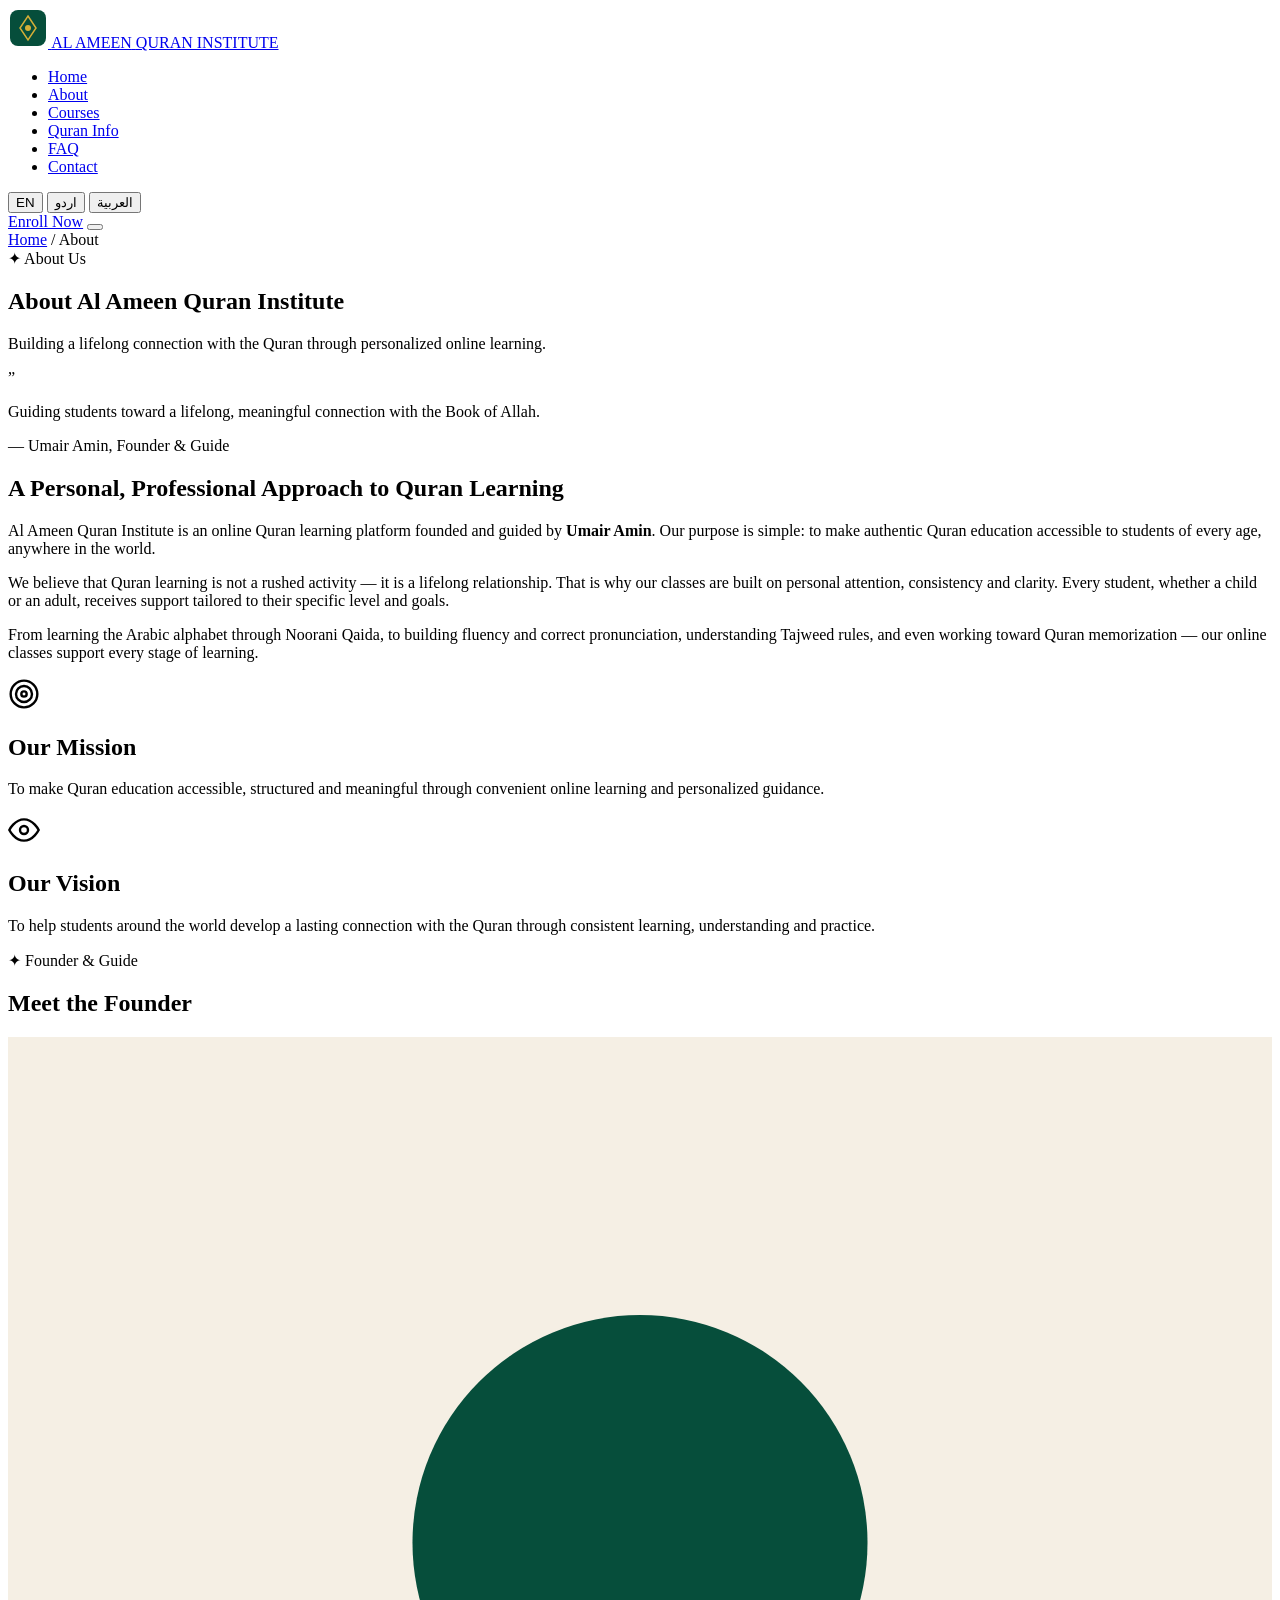
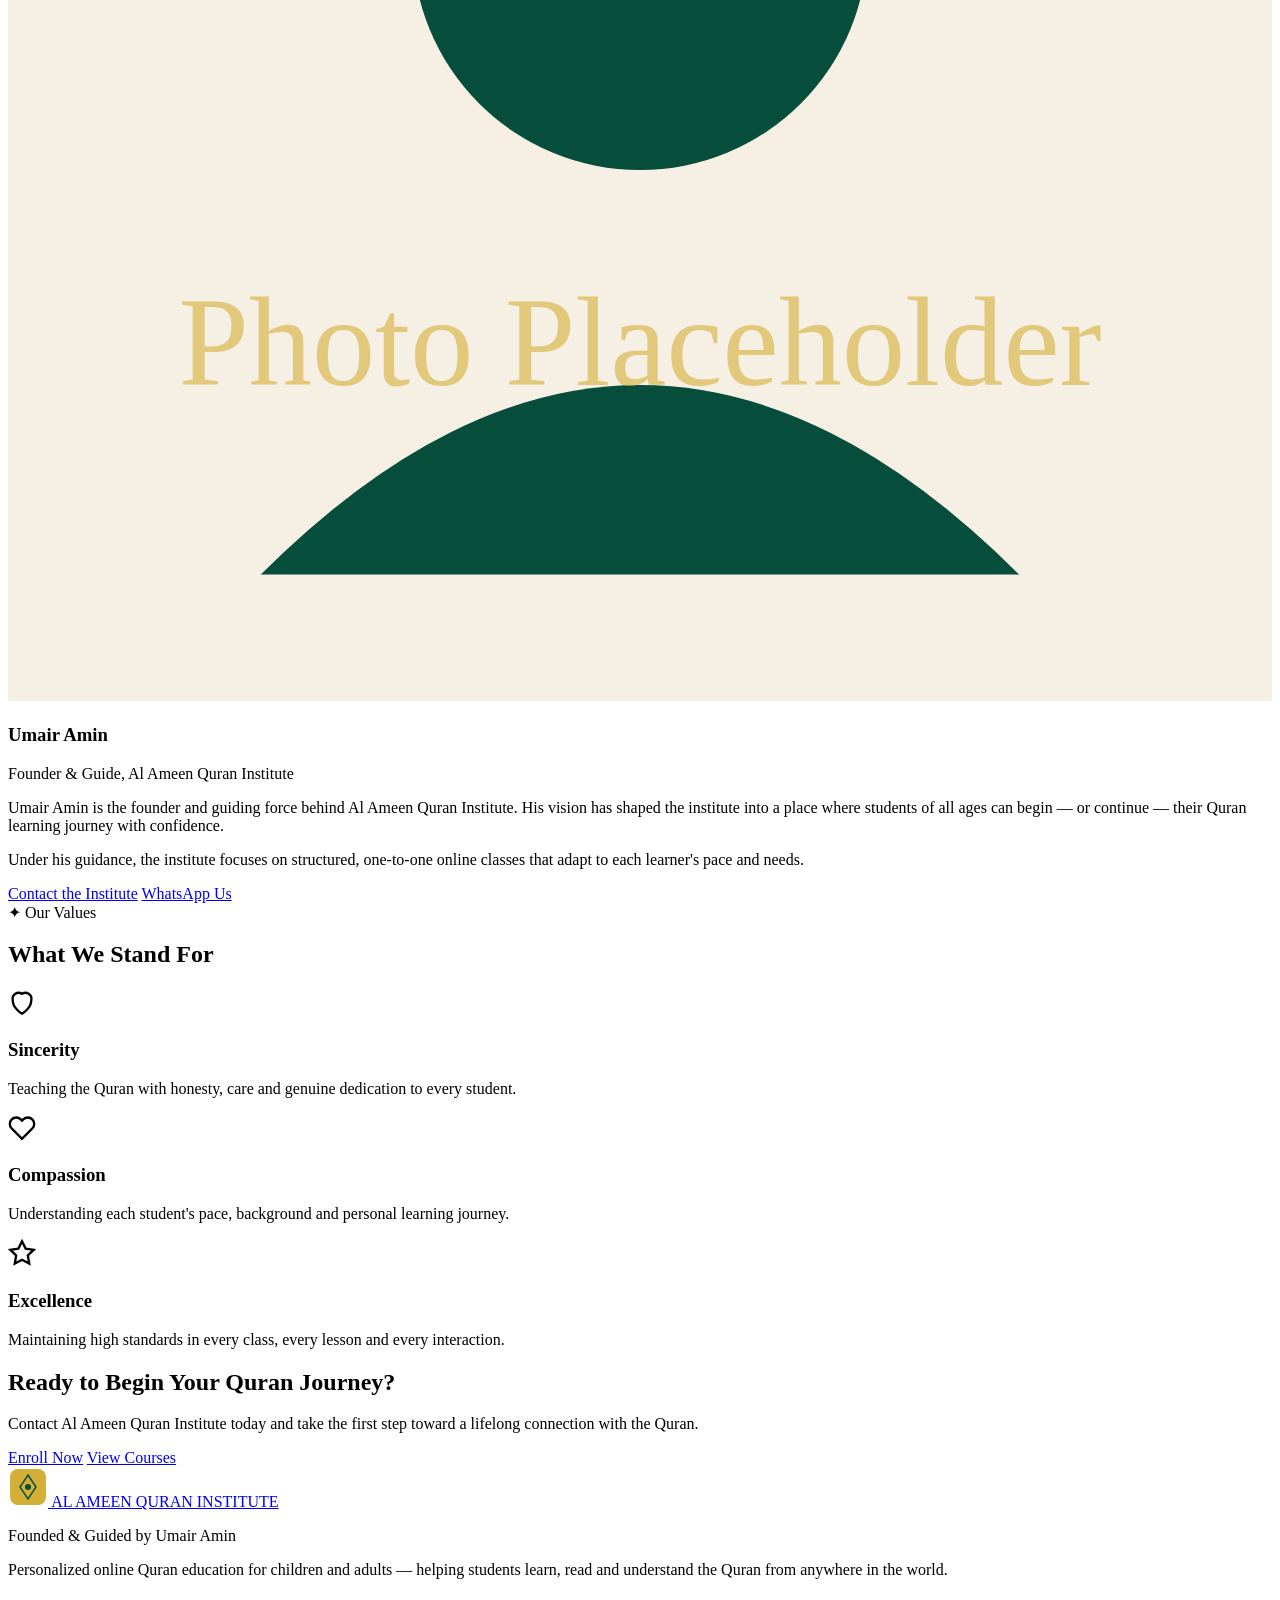
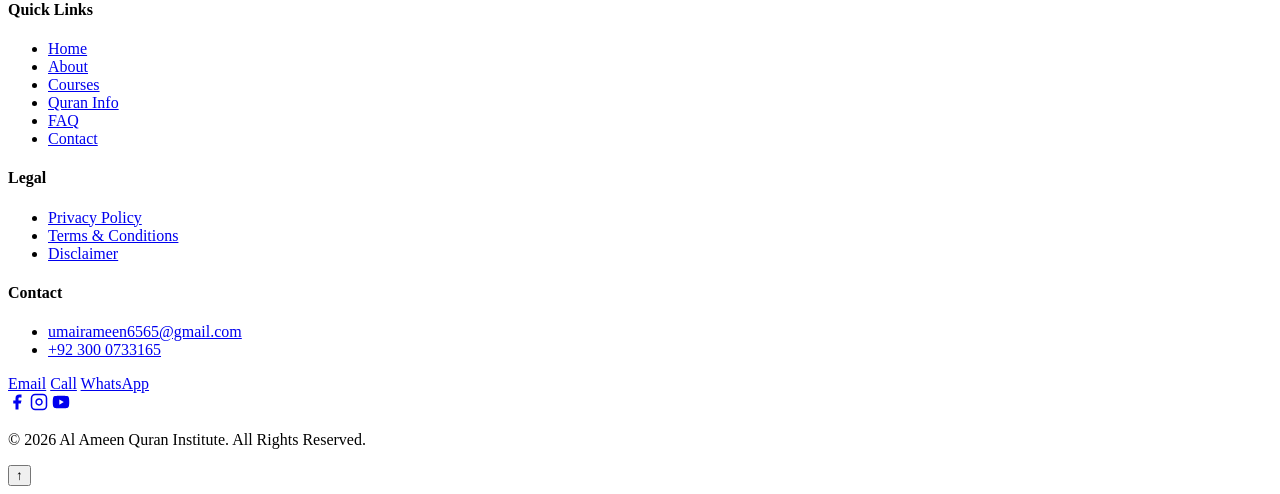
==== about.html @ 57e0a9dc "Create about.html" ====
<!DOCTYPE html>
<html lang="en" dir="ltr">
<head>
    <meta charset="UTF-8">
    <meta name="viewport" content="width=device-width, initial-scale=1.0">
    <title>About Us | Al Ameen Quran Institute — Founded by Umair Amin</title>
    <meta name="description" content="Learn about Al Ameen Quran Institute — an online Quran learning platform founded and guided by Umair Amin, dedicated to personalized Quran education worldwide.">
    <meta name="keywords" content="About Al Ameen Quran Institute, Umair Amin, Online Quran Teacher, Quran Institute">
    <link rel="canonical" href="https://YOUR-DOMAIN-HERE/about.html">

    <meta property="og:type" content="website">
    <meta property="og:title" content="About Us | Al Ameen Quran Institute">
    <meta property="og:description" content="Discover our mission, vision and the founder behind Al Ameen Quran Institute.">
    <meta property="og:url" content="https://YOUR-DOMAIN-HERE/about.html">

    <meta name="twitter:card" content="summary_large_image">
    <meta name="twitter:title" content="About Us | Al Ameen Quran Institute">
    <meta name="twitter:description" content="Discover our mission, vision and the founder behind Al Ameen Quran Institute.">

    <link rel="icon" type="image/svg+xml" href="data:image/svg+xml,%3Csvg xmlns='http://www.w3.org/2000/svg' viewBox='0 0 100 100'%3E%3Crect width='100' height='100' rx='20' fill='%23064E3B'/%3E%3Ctext x='50' y='62' font-family='Georgia,serif' font-size='42' font-weight='700' text-anchor='middle' fill='%23D4AF37'%3EA%3C/text%3E%3C/svg%3E">
    
    <link rel="preconnect" href="https://fonts.googleapis.com">
    <link rel="preconnect" href="https://fonts.gstatic.com" crossorigin>
    <link href="https://fonts.googleapis.com/css2?family=Inter:wght@300;400;500;600;700;800&family=Manrope:wght@400;500;600;700;800&family=Noto+Naskh+Arabic:wght@400;500;600;700&family=Noto+Nastaliq+Urdu:wght@400;500;600;700&display=swap" rel="stylesheet">
    <link rel="stylesheet" href="css/style.css">
</head>
<body>

<!-- ========== HEADER ========== -->
<header class="site-header" id="siteHeader">
    <div class="container header-inner">
        <a href="index.html" class="brand" aria-label="Al Ameen Quran Institute">
            <span class="brand-mark" aria-hidden="true">
                <svg viewBox="0 0 40 40" width="40" height="40">
                    <rect x="2" y="2" width="36" height="36" rx="8" fill="#064E3B"/>
                    <path d="M20 8 L28 20 L20 32 L12 20 Z" fill="none" stroke="#D4AF37" stroke-width="1.5"/>
                    <circle cx="20" cy="20" r="3" fill="#D4AF37"/>
                </svg>
            </span>
            <span class="brand-text">
                <span class="brand-line-1">AL AMEEN</span>
                <span class="brand-line-2">QURAN INSTITUTE</span>
            </span>
        </a>

        <nav class="main-nav" id="mainNav" aria-label="Main navigation">
            <ul class="nav-list">
                <li><a href="index.html" class="nav-link" data-i18n="nav.home">Home</a></li>
                <li><a href="about.html" class="nav-link active" data-i18n="nav.about">About</a></li>
                <li><a href="courses.html" class="nav-link" data-i18n="nav.courses">Courses</a></li>
                <li><a href="quran-information.html" class="nav-link" data-i18n="nav.quranInfo">Quran Info</a></li>
                <li><a href="faq.html" class="nav-link" data-i18n="nav.faq">FAQ</a></li>
                <li><a href="contact.html" class="nav-link" data-i18n="nav.contact">Contact</a></li>
            </ul>
        </nav>

        <div class="header-actions">
            <div class="lang-switcher" role="group" aria-label="Language selector">
                <button class="lang-btn active" data-lang="en">EN</button>
                <button class="lang-btn" data-lang="ur">اردو</button>
                <button class="lang-btn" data-lang="ar">العربية</button>
            </div>
            <a href="contact.html" class="btn btn-primary btn-sm cta-header" data-i18n="nav.enroll">Enroll Now</a>
            <button class="hamburger" id="hamburger" aria-label="Toggle menu" aria-expanded="false">
                <span></span><span></span><span></span>
            </button>
        </div>
    </div>
</header>

<!-- ========== PAGE HERO ========== -->
<section class="page-hero">
    <div class="container">
        <nav class="breadcrumbs" aria-label="Breadcrumb">
            <a href="index.html" data-i18n="nav.home">Home</a>
            <span>/</span>
            <span data-i18n="nav.about">About</span>
        </nav>
        <span class="eyebrow" data-i18n="aboutPage.eyebrow">✦ About Us</span>
        <h1 data-i18n="aboutPage.title">About Al Ameen Quran Institute</h1>
        <p data-i18n="aboutPage.sub">Building a lifelong connection with the Quran through personalized online learning.</p>
    </div>
</section>

<!-- ========== ABOUT MAIN ========== -->
<section class="section about-main">
    <div class="container about-grid">
        <div class="about-visual reveal">
            <div class="about-frame">
                <div class="about-arabesque"></div>
                <div class="about-quote">
                    <div class="quote-mark">”</div>
                    <p data-i18n="aboutPage.quote">Guiding students toward a lifelong, meaningful connection with the Book of Allah.</p>
                    <span data-i18n="aboutPage.author">— Umair Amin, Founder & Guide</span>
                </div>
            </div>
        </div>
        <div class="about-text reveal">
            <h2 data-i18n="aboutPage.h2">A Personal, Professional Approach to Quran Learning</h2>
            <p data-i18n="aboutPage.p1">Al Ameen Quran Institute is an online Quran learning platform founded and guided by <strong>Umair Amin</strong>. Our purpose is simple: to make authentic Quran education accessible to students of every age, anywhere in the world.</p>
            <p data-i18n="aboutPage.p2">We believe that Quran learning is not a rushed activity — it is a lifelong relationship. That is why our classes are built on personal attention, consistency and clarity. Every student, whether a child or an adult, receives support tailored to their specific level and goals.</p>
            <p data-i18n="aboutPage.p3">From learning the Arabic alphabet through Noorani Qaida, to building fluency and correct pronunciation, understanding Tajweed rules, and even working toward Quran memorization — our online classes support every stage of learning.</p>
        </div>
    </div>
</section>

<!-- ========== MISSION & VISION ========== -->
<section class="section mission-vision alt-bg">
    <div class="container">
        <div class="mv-grid">
            <article class="mv-card reveal">
                <div class="mv-icon">
                    <svg width="32" height="32" viewBox="0 0 24 24" fill="none" stroke="currentColor" stroke-width="1.8"><circle cx="12" cy="12" r="10"/><circle cx="12" cy="12" r="6"/><circle cx="12" cy="12" r="2"/></svg>
                </div>
                <h2 data-i18n="mv.missionTitle">Our Mission</h2>
                <p data-i18n="mv.missionText">To make Quran education accessible, structured and meaningful through convenient online learning and personalized guidance.</p>
            </article>

            <article class="mv-card reveal">
                <div class="mv-icon">
                    <svg width="32" height="32" viewBox="0 0 24 24" fill="none" stroke="currentColor" stroke-width="1.8"><path d="M1 12s4-8 11-8 11 8 11 8-4 8-11 8-11-8-11-8z"/><circle cx="12" cy="12" r="3"/></svg>
                </div>
                <h2 data-i18n="mv.visionTitle">Our Vision</h2>
                <p data-i18n="mv.visionText">To help students around the world develop a lasting connection with the Quran through consistent learning, understanding and practice.</p>
            </article>
        </div>
    </div>
</section>

<!-- ========== FOUNDER ========== -->
<section class="section founder-section">
    <div class="container">
        <div class="section-head reveal">
            <span class="eyebrow" data-i18n="founder.eyebrow">✦ Founder & Guide</span>
            <h2 data-i18n="founder.title">Meet the Founder</h2>
        </div>

        <div class="founder-card reveal">
            <div class="founder-image">
                <div class="founder-avatar">
                    <svg viewBox="0 0 100 100" width="100%" height="100%">
                        <rect width="100" height="100" fill="#F5EFE4"/>
                        <circle cx="50" cy="40" r="18" fill="#064E3B"/>
                        <path d="M20 90 Q50 60 80 90" fill="#064E3B"/>
                        <text x="50" y="75" font-family="Georgia,serif" font-size="10" fill="#D4AF37" text-anchor="middle" opacity="0.6">Photo Placeholder</text>
                    </svg>
                </div>
            </div>
            <div class="founder-content">
                <h3>Umair Amin</h3>
                <span class="founder-role" data-i18n="founder.role">Founder & Guide, Al Ameen Quran Institute</span>
                <p data-i18n="founder.bio1">Umair Amin is the founder and guiding force behind Al Ameen Quran Institute. His vision has shaped the institute into a place where students of all ages can begin — or continue — their Quran learning journey with confidence.</p>
                <p data-i18n="founder.bio2">Under his guidance, the institute focuses on structured, one-to-one online classes that adapt to each learner's pace and needs.</p>
                <div class="founder-ctas">
                    <a href="contact.html" class="btn btn-primary" data-i18n="founder.contact">Contact the Institute</a>
                    <a href="https://wa.me/923000733165" target="_blank" rel="noopener" class="btn btn-outline" data-i18n="btn.whatsapp">WhatsApp Us</a>
                </div>
            </div>
        </div>
    </div>
</section>

<!-- ========== VALUES ========== -->
<section class="section values-section alt-bg">
    <div class="container">
        <div class="section-head reveal">
            <span class="eyebrow" data-i18n="values.eyebrow">✦ Our Values</span>
            <h2 data-i18n="values.title">What We Stand For</h2>
        </div>
        <div class="grid grid-3">
            <article class="feature-card reveal">
                <div class="feature-icon"><svg width="28" height="28" viewBox="0 0 24 24" fill="none" stroke="currentColor" stroke-width="2"><path d="M12 22s-8-4.5-8-11.8A5.2 5.2 0 0 1 12 5a5.2 5.2 0 0 1 8 5.2C20 17.5 12 22 12 22z"/></svg></div>
                <h3 data-i18n="values.v1Title">Sincerity</h3>
                <p data-i18n="values.v1Text">Teaching the Quran with honesty, care and genuine dedication to every student.</p>
            </article>
            <article class="feature-card reveal">
                <div class="feature-icon"><svg width="28" height="28" viewBox="0 0 24 24" fill="none" stroke="currentColor" stroke-width="2"><path d="M20.84 4.61a5.5 5.5 0 0 0-7.78 0L12 5.67l-1.06-1.06a5.5 5.5 0 0 0-7.78 7.78l1.06 1.06L12 21.23l7.78-7.78 1.06-1.06a5.5 5.5 0 0 0 0-7.78z"/></svg></div>
                <h3 data-i18n="values.v2Title">Compassion</h3>
                <p data-i18n="values.v2Text">Understanding each student's pace, background and personal learning journey.</p>
            </article>
            <article class="feature-card reveal">
                <div class="feature-icon"><svg width="28" height="28" viewBox="0 0 24 24" fill="none" stroke="currentColor" stroke-width="2"><polygon points="12 2 15.09 8.26 22 9.27 17 14.14 18.18 21.02 12 17.77 5.82 21.02 7 14.14 2 9.27 8.91 8.26 12 2"/></svg></div>
                <h3 data-i18n="values.v3Title">Excellence</h3>
                <p data-i18n="values.v3Text">Maintaining high standards in every class, every lesson and every interaction.</p>
            </article>
        </div>
    </div>
</section>

<!-- ========== FINAL CTA ========== -->
<section class="section final-cta">
    <div class="container">
        <div class="cta-panel reveal">
            <h2 data-i18n="finalCta.title">Ready to Begin Your Quran Journey?</h2>
            <p data-i18n="finalCta.sub">Contact Al Ameen Quran Institute today and take the first step toward a lifelong connection with the Quran.</p>
            <div class="cta-buttons">
                <a href="contact.html" class="btn btn-primary btn-lg" data-i18n="finalCta.enroll">Enroll Now</a>
                <a href="courses.html" class="btn btn-outline btn-lg" data-i18n="btn.viewCourses">View Courses</a>
            </div>
        </div>
    </div>
</section>

<!-- ========== FOOTER ========== -->
<footer class="site-footer">
    <div class="container footer-grid">
        <div class="footer-col footer-brand">
            <a href="index.html" class="brand">
                <span class="brand-mark" aria-hidden="true">
                    <svg viewBox="0 0 40 40" width="40" height="40">
                        <rect x="2" y="2" width="36" height="36" rx="8" fill="#D4AF37"/>
                        <path d="M20 8 L28 20 L20 32 L12 20 Z" fill="none" stroke="#064E3B" stroke-width="1.5"/>
                        <circle cx="20" cy="20" r="3" fill="#064E3B"/>
                    </svg>
                </span>
                <span class="brand-text">
                    <span class="brand-line-1">AL AMEEN</span>
                    <span class="brand-line-2">QURAN INSTITUTE</span>
                </span>
            </a>
            <p class="footer-tag" data-i18n="footer.founded">Founded & Guided by Umair Amin</p>
            <p class="footer-desc" data-i18n="footer.desc">Personalized online Quran education for children and adults — helping students learn, read and understand the Quran from anywhere in the world.</p>
        </div>

        <div class="footer-col">
            <h4 data-i18n="footer.quickLinks">Quick Links</h4>
            <ul>
                <li><a href="index.html" data-i18n="nav.home">Home</a></li>
                <li><a href="about.html" data-i18n="nav.about">About</a></li>
                <li><a href="courses.html" data-i18n="nav.courses">Courses</a></li>
                <li><a href="quran-information.html" data-i18n="nav.quranInfo">Quran Info</a></li>
                <li><a href="faq.html" data-i18n="nav.faq">FAQ</a></li>
                <li><a href="contact.html" data-i18n="nav.contact">Contact</a></li>
            </ul>
        </div>

        <div class="footer-col">
            <h4 data-i18n="footer.legal">Legal</h4>
            <ul>
                <li><a href="privacy-policy.html" data-i18n="footer.privacy">Privacy Policy</a></li>
                <li><a href="terms.html" data-i18n="footer.terms">Terms & Conditions</a></li>
                <li><a href="disclaimer.html" data-i18n="footer.disclaimer">Disclaimer</a></li>
            </ul>
        </div>

        <div class="footer-col">
            <h4 data-i18n="footer.contact">Contact</h4>
            <ul class="footer-contact">
                <li><a href="mailto:umairameen6565@gmail.com">umairameen6565@gmail.com</a></li>
                <li><a href="tel:+923000733165">+92 300 0733165</a></li>
            </ul>
            <div class="footer-btns">
                <a href="mailto:umairameen6565@gmail.com" class="btn btn-mini-footer" data-i18n="btn.email">Email</a>
                <a href="tel:+923000733165" class="btn btn-mini-footer" data-i18n="btn.call">Call</a>
                <a href="https://wa.me/923000733165" target="_blank" rel="noopener" class="btn btn-mini-footer" data-i18n="btn.whatsapp">WhatsApp</a>
            </div>
            <div class="social-icons">
                <a href="#" aria-label="Facebook" class="social-icon"><svg width="18" height="18" viewBox="0 0 24 24" fill="currentColor"><path d="M18 2h-3a5 5 0 0 0-5 5v3H7v4h3v8h4v-8h3l1-4h-4V7a1 1 0 0 1 1-1h3z"/></svg></a>
                <a href="#" aria-label="Instagram" class="social-icon"><svg width="18" height="18" viewBox="0 0 24 24" fill="none" stroke="currentColor" stroke-width="2"><rect x="2" y="2" width="20" height="20" rx="5"/><path d="M16 11.37A4 4 0 1 1 12.63 8 4 4 0 0 1 16 11.37z"/><line x1="17.5" y1="6.5" x2="17.51" y2="6.5"/></svg></a>
                <a href="#" aria-label="YouTube" class="social-icon"><svg width="18" height="18" viewBox="0 0 24 24" fill="currentColor"><path d="M23 12s0-3.9-.5-5.8c-.3-1-1.1-1.8-2.1-2.1C18.5 3.6 12 3.6 12 3.6s-6.5 0-8.4.5c-1 .3-1.8 1.1-2.1 2.1C1 8.1 1 12 1 12s0 3.9.5 5.8c.3 1 1.1 1.8 2.1 2.1 1.9.5 8.4.5 8.4.5s6.5 0 8.4-.5c1-.3 1.8-1.1 2.1-2.1.5-1.9.5-5.8.5-5.8zM9.75 15.5v-7l6 3.5-6 3.5z"/></svg></a>
            </div>
        </div>
    </div>

    <div class="footer-bottom">
        <div class="container">
            <p>© 2026 Al Ameen Quran Institute. <span data-i18n="footer.rights">All Rights Reserved.</span></p>
        </div>
    </div>
</footer>

<button class="back-to-top" id="backToTop" aria-label="Back to top">↑</button>

<script src="js/main.js"></script>
</body>
</html>
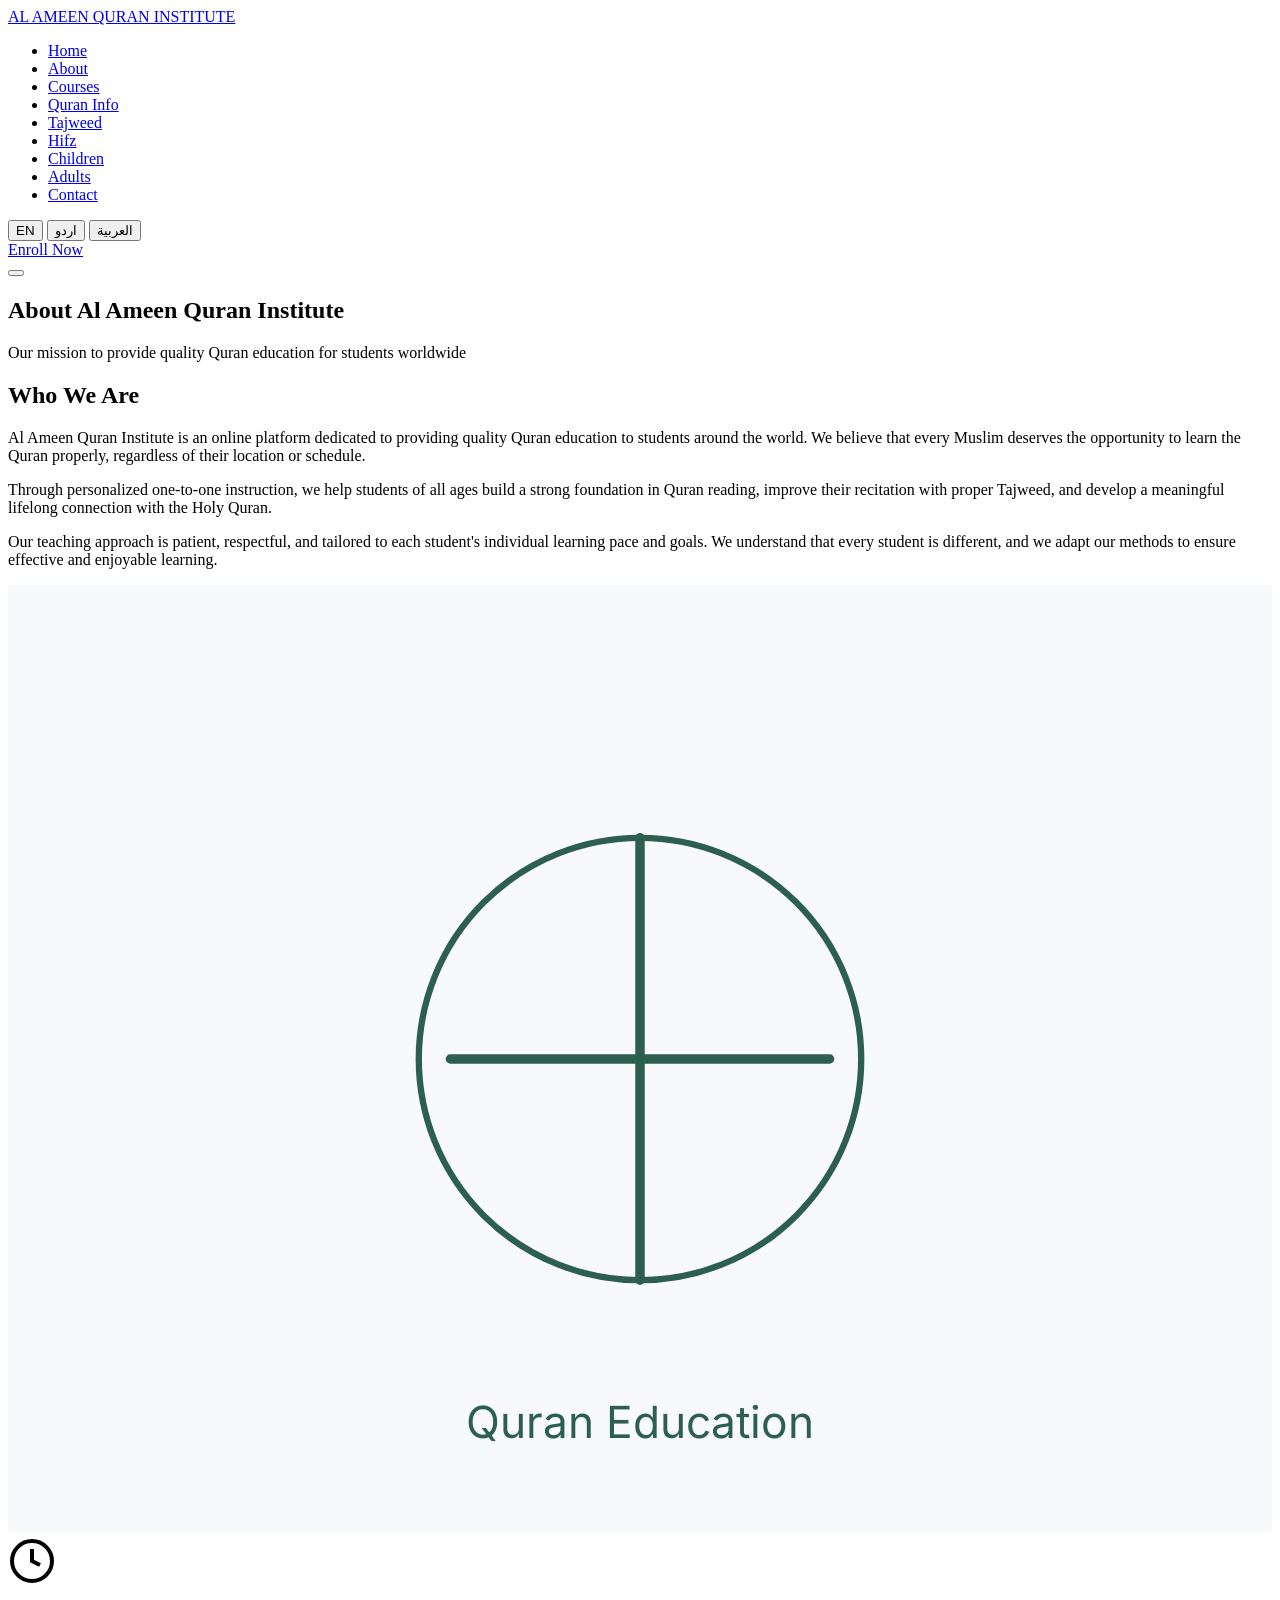
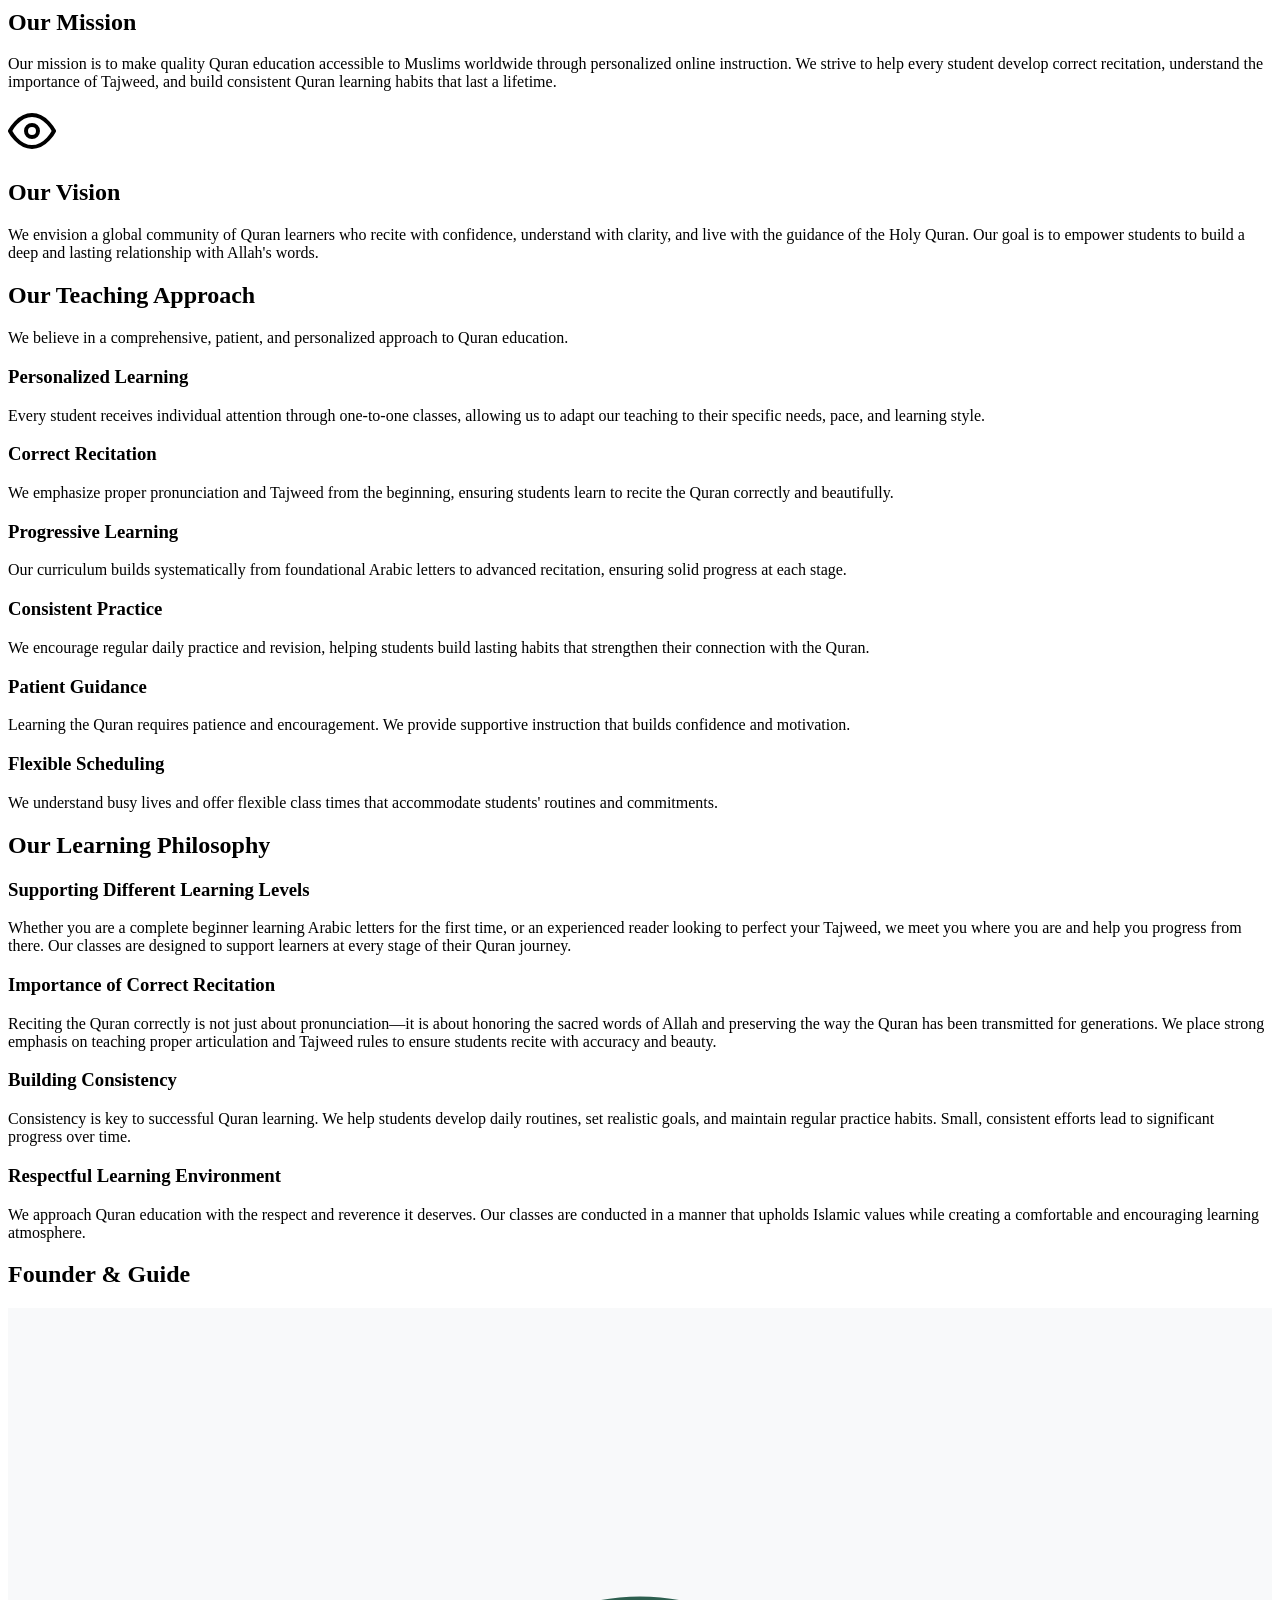
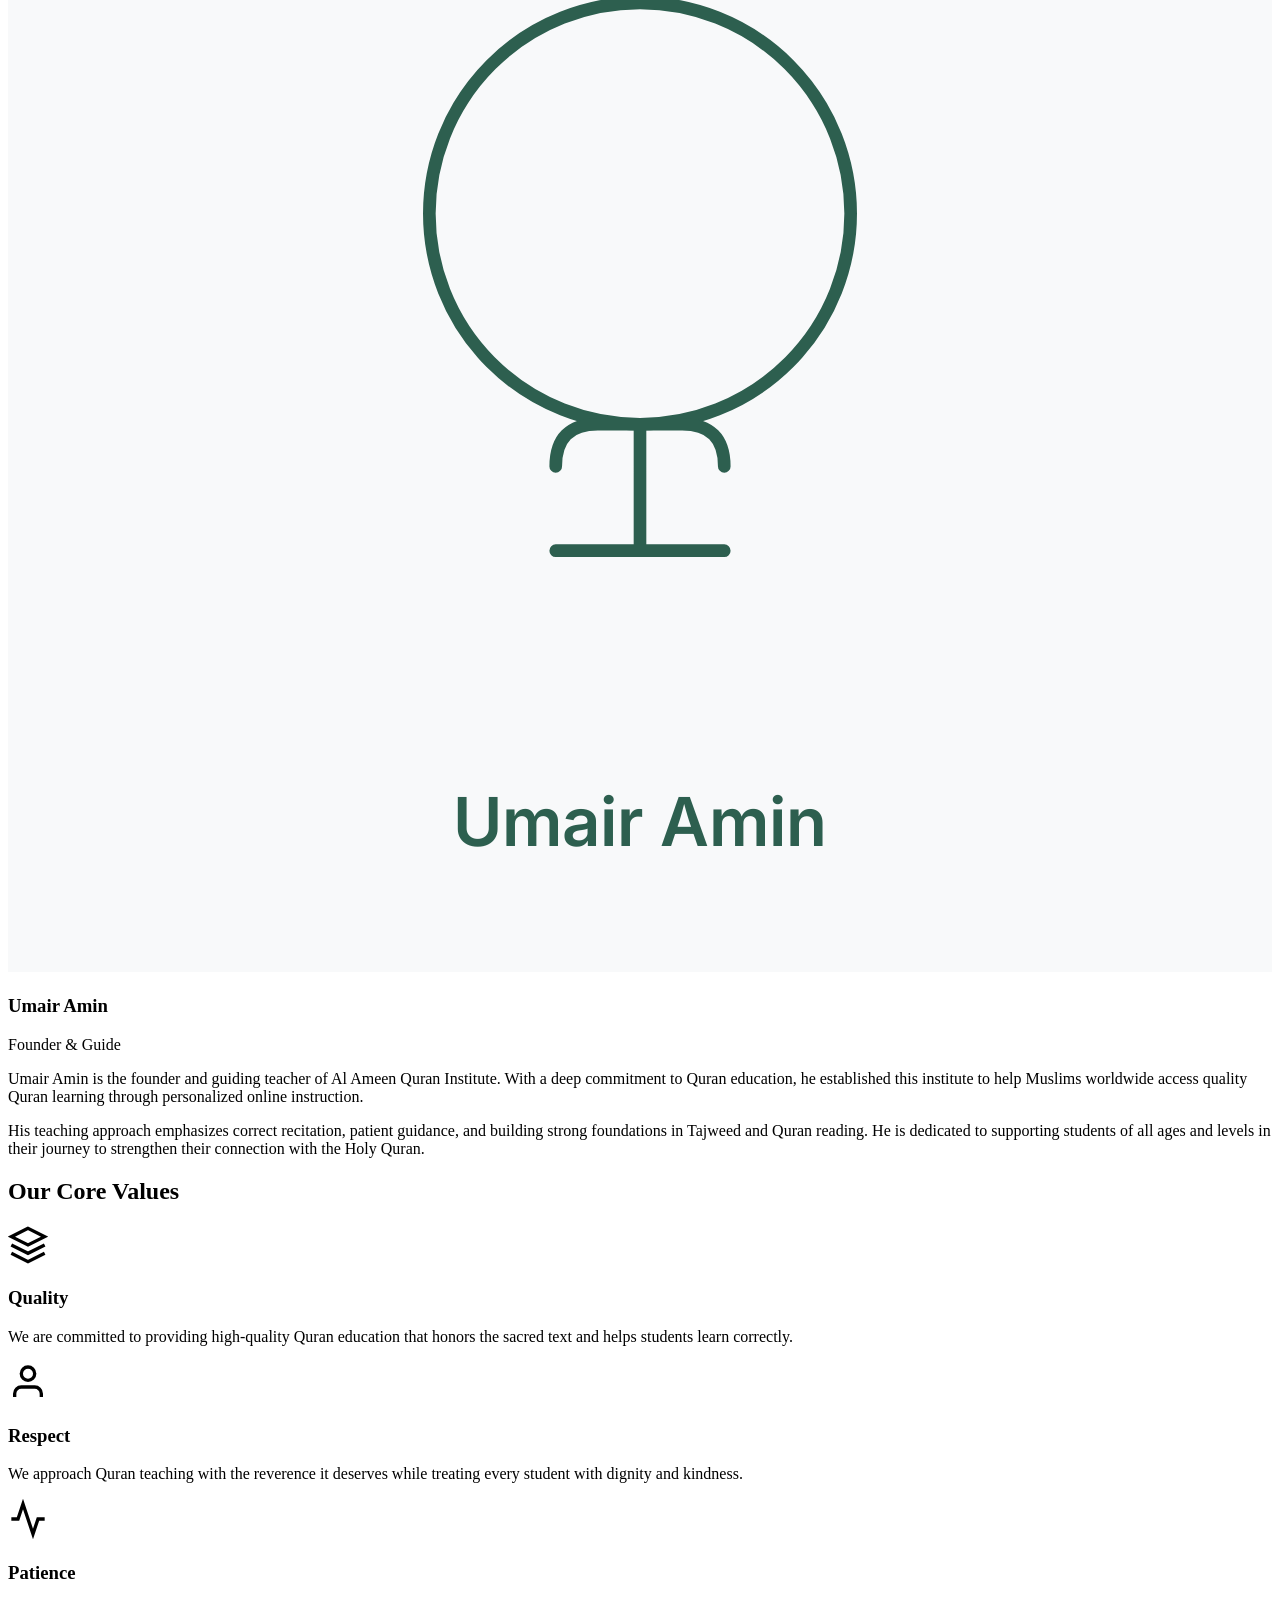
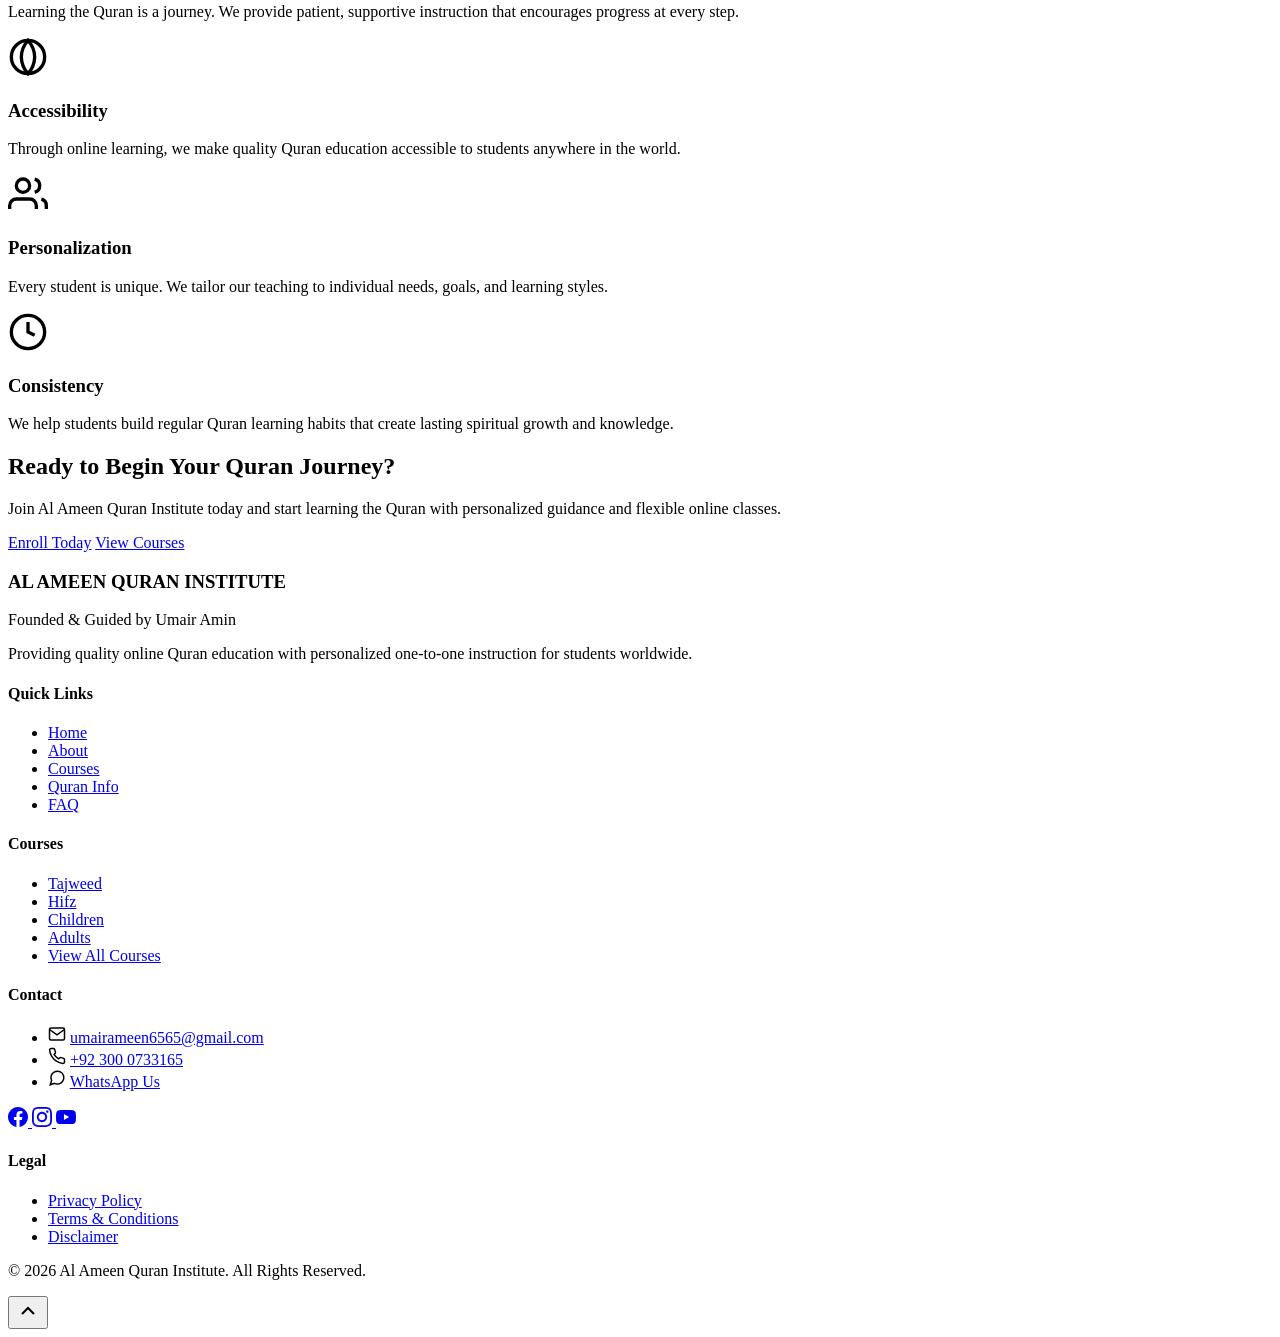
==== commit 3c79f70c: "Create about.html" ====
--- a/about.html
+++ b/about.html
@@ -3,274 +3,490 @@
 <head>
     <meta charset="UTF-8">
     <meta name="viewport" content="width=device-width, initial-scale=1.0">
-    <title>About Us | Al Ameen Quran Institute — Founded by Umair Amin</title>
-    <meta name="description" content="Learn about Al Ameen Quran Institute — an online Quran learning platform founded and guided by Umair Amin, dedicated to personalized Quran education worldwide.">
-    <meta name="keywords" content="About Al Ameen Quran Institute, Umair Amin, Online Quran Teacher, Quran Institute">
+    <meta name="description" content="Learn about Al Ameen Quran Institute - our mission, vision, teaching approach, and commitment to quality online Quran education for students worldwide.">
+    <meta name="keywords" content="about al ameen quran institute, quran education, online quran learning, umair amin, quran teaching philosophy">
+    <meta name="author" content="Al Ameen Quran Institute">
+    
+    <!-- Open Graph Meta Tags -->
+    <meta property="og:title" content="About Al Ameen Quran Institute - Our Mission & Vision">
+    <meta property="og:description" content="Discover our commitment to providing quality online Quran education with personalized guidance for students of all ages and levels.">
+    <meta property="og:type" content="website">
+    <meta property="og:url" content="https://YOUR-DOMAIN-HERE/about.html">
+    <meta property="og:image" content="https://YOUR-DOMAIN-HERE/assets/images/og-image.jpg">
+    
+    <!-- Twitter Card Meta Tags -->
+    <meta name="twitter:card" content="summary_large_image">
+    <meta name="twitter:title" content="About Al Ameen Quran Institute - Our Mission & Vision">
+    <meta name="twitter:description" content="Discover our commitment to providing quality online Quran education with personalized guidance for students of all ages and levels.">
+    <meta name="twitter:image" content="https://YOUR-DOMAIN-HERE/assets/images/og-image.jpg">
+    
+    <!-- Canonical URL -->
     <link rel="canonical" href="https://YOUR-DOMAIN-HERE/about.html">
-
-    <meta property="og:type" content="website">
-    <meta property="og:title" content="About Us | Al Ameen Quran Institute">
-    <meta property="og:description" content="Discover our mission, vision and the founder behind Al Ameen Quran Institute.">
-    <meta property="og:url" content="https://YOUR-DOMAIN-HERE/about.html">
-
-    <meta name="twitter:card" content="summary_large_image">
-    <meta name="twitter:title" content="About Us | Al Ameen Quran Institute">
-    <meta name="twitter:description" content="Discover our mission, vision and the founder behind Al Ameen Quran Institute.">
-
-    <link rel="icon" type="image/svg+xml" href="data:image/svg+xml,%3Csvg xmlns='http://www.w3.org/2000/svg' viewBox='0 0 100 100'%3E%3Crect width='100' height='100' rx='20' fill='%23064E3B'/%3E%3Ctext x='50' y='62' font-family='Georgia,serif' font-size='42' font-weight='700' text-anchor='middle' fill='%23D4AF37'%3EA%3C/text%3E%3C/svg%3E">
-    
+    
+    <!-- Favicon -->
+    <link rel="icon" type="image/png" href="assets/icons/favicon.png">
+    
+    <!-- Fonts -->
     <link rel="preconnect" href="https://fonts.googleapis.com">
     <link rel="preconnect" href="https://fonts.gstatic.com" crossorigin>
-    <link href="https://fonts.googleapis.com/css2?family=Inter:wght@300;400;500;600;700;800&family=Manrope:wght@400;500;600;700;800&family=Noto+Naskh+Arabic:wght@400;500;600;700&family=Noto+Nastaliq+Urdu:wght@400;500;600;700&display=swap" rel="stylesheet">
+    <link href="https://fonts.googleapis.com/css2?family=Inter:wght@300;400;500;600;700&family=Noto+Naskh+Arabic:wght@400;500;600;700&family=Noto+Sans+Arabic:wght@300;400;500;600;700&display=swap" rel="stylesheet">
+    
+    <!-- Stylesheet -->
     <link rel="stylesheet" href="css/style.css">
+    
+    <title>About Us - Al Ameen Quran Institute | Our Mission & Teaching Approach</title>
 </head>
 <body>
 
-<!-- ========== HEADER ========== -->
-<header class="site-header" id="siteHeader">
-    <div class="container header-inner">
-        <a href="index.html" class="brand" aria-label="Al Ameen Quran Institute">
-            <span class="brand-mark" aria-hidden="true">
-                <svg viewBox="0 0 40 40" width="40" height="40">
-                    <rect x="2" y="2" width="36" height="36" rx="8" fill="#064E3B"/>
-                    <path d="M20 8 L28 20 L20 32 L12 20 Z" fill="none" stroke="#D4AF37" stroke-width="1.5"/>
-                    <circle cx="20" cy="20" r="3" fill="#D4AF37"/>
-                </svg>
-            </span>
-            <span class="brand-text">
-                <span class="brand-line-1">AL AMEEN</span>
-                <span class="brand-line-2">QURAN INSTITUTE</span>
-            </span>
-        </a>
-
-        <nav class="main-nav" id="mainNav" aria-label="Main navigation">
-            <ul class="nav-list">
-                <li><a href="index.html" class="nav-link" data-i18n="nav.home">Home</a></li>
-                <li><a href="about.html" class="nav-link active" data-i18n="nav.about">About</a></li>
-                <li><a href="courses.html" class="nav-link" data-i18n="nav.courses">Courses</a></li>
-                <li><a href="quran-information.html" class="nav-link" data-i18n="nav.quranInfo">Quran Info</a></li>
-                <li><a href="faq.html" class="nav-link" data-i18n="nav.faq">FAQ</a></li>
-                <li><a href="contact.html" class="nav-link" data-i18n="nav.contact">Contact</a></li>
-            </ul>
-        </nav>
-
-        <div class="header-actions">
-            <div class="lang-switcher" role="group" aria-label="Language selector">
-                <button class="lang-btn active" data-lang="en">EN</button>
-                <button class="lang-btn" data-lang="ur">اردو</button>
-                <button class="lang-btn" data-lang="ar">العربية</button>
-            </div>
-            <a href="contact.html" class="btn btn-primary btn-sm cta-header" data-i18n="nav.enroll">Enroll Now</a>
-            <button class="hamburger" id="hamburger" aria-label="Toggle menu" aria-expanded="false">
-                <span></span><span></span><span></span>
+    <!-- Navigation -->
+    <nav class="navbar" id="navbar">
+        <div class="container nav-container">
+            <div class="nav-brand">
+                <a href="index.html" class="logo">
+                    <span class="logo-text" data-translate="brandName">AL AMEEN QURAN INSTITUTE</span>
+                </a>
+            </div>
+            
+            <div class="nav-menu" id="navMenu">
+                <ul class="nav-list">
+                    <li class="nav-item"><a href="index.html" class="nav-link" data-translate="navHome">Home</a></li>
+                    <li class="nav-item"><a href="about.html" class="nav-link active" data-translate="navAbout">About</a></li>
+                    <li class="nav-item"><a href="courses.html" class="nav-link" data-translate="navCourses">Courses</a></li>
+                    <li class="nav-item"><a href="quran-information.html" class="nav-link" data-translate="navQuranInfo">Quran Info</a></li>
+                    <li class="nav-item"><a href="tajweed.html" class="nav-link" data-translate="navTajweed">Tajweed</a></li>
+                    <li class="nav-item"><a href="hifz.html" class="nav-link" data-translate="navHifz">Hifz</a></li>
+                    <li class="nav-item"><a href="children-quran.html" class="nav-link" data-translate="navChildren">Children</a></li>
+                    <li class="nav-item"><a href="adults-quran.html" class="nav-link" data-translate="navAdults">Adults</a></li>
+                    <li class="nav-item"><a href="contact.html" class="nav-link" data-translate="navContact">Contact</a></li>
+                </ul>
+                
+                <div class="nav-actions">
+                    <div class="language-switcher">
+                        <button class="lang-btn active" data-lang="en">EN</button>
+                        <button class="lang-btn" data-lang="ur">اردو</button>
+                        <button class="lang-btn" data-lang="ar">العربية</button>
+                    </div>
+                    <a href="contact.html" class="btn btn-primary" data-translate="enrollNow">Enroll Now</a>
+                </div>
+            </div>
+            
+            <button class="nav-toggle" id="navToggle" aria-label="Toggle navigation">
+                <span class="hamburger"></span>
             </button>
         </div>
-    </div>
-</header>
-
-<!-- ========== PAGE HERO ========== -->
-<section class="page-hero">
-    <div class="container">
-        <nav class="breadcrumbs" aria-label="Breadcrumb">
-            <a href="index.html" data-i18n="nav.home">Home</a>
-            <span>/</span>
-            <span data-i18n="nav.about">About</span>
-        </nav>
-        <span class="eyebrow" data-i18n="aboutPage.eyebrow">✦ About Us</span>
-        <h1 data-i18n="aboutPage.title">About Al Ameen Quran Institute</h1>
-        <p data-i18n="aboutPage.sub">Building a lifelong connection with the Quran through personalized online learning.</p>
-    </div>
-</section>
-
-<!-- ========== ABOUT MAIN ========== -->
-<section class="section about-main">
-    <div class="container about-grid">
-        <div class="about-visual reveal">
-            <div class="about-frame">
-                <div class="about-arabesque"></div>
-                <div class="about-quote">
-                    <div class="quote-mark">”</div>
-                    <p data-i18n="aboutPage.quote">Guiding students toward a lifelong, meaningful connection with the Book of Allah.</p>
-                    <span data-i18n="aboutPage.author">— Umair Amin, Founder & Guide</span>
-                </div>
-            </div>
-        </div>
-        <div class="about-text reveal">
-            <h2 data-i18n="aboutPage.h2">A Personal, Professional Approach to Quran Learning</h2>
-            <p data-i18n="aboutPage.p1">Al Ameen Quran Institute is an online Quran learning platform founded and guided by <strong>Umair Amin</strong>. Our purpose is simple: to make authentic Quran education accessible to students of every age, anywhere in the world.</p>
-            <p data-i18n="aboutPage.p2">We believe that Quran learning is not a rushed activity — it is a lifelong relationship. That is why our classes are built on personal attention, consistency and clarity. Every student, whether a child or an adult, receives support tailored to their specific level and goals.</p>
-            <p data-i18n="aboutPage.p3">From learning the Arabic alphabet through Noorani Qaida, to building fluency and correct pronunciation, understanding Tajweed rules, and even working toward Quran memorization — our online classes support every stage of learning.</p>
-        </div>
-    </div>
-</section>
-
-<!-- ========== MISSION & VISION ========== -->
-<section class="section mission-vision alt-bg">
-    <div class="container">
-        <div class="mv-grid">
-            <article class="mv-card reveal">
-                <div class="mv-icon">
-                    <svg width="32" height="32" viewBox="0 0 24 24" fill="none" stroke="currentColor" stroke-width="1.8"><circle cx="12" cy="12" r="10"/><circle cx="12" cy="12" r="6"/><circle cx="12" cy="12" r="2"/></svg>
-                </div>
-                <h2 data-i18n="mv.missionTitle">Our Mission</h2>
-                <p data-i18n="mv.missionText">To make Quran education accessible, structured and meaningful through convenient online learning and personalized guidance.</p>
-            </article>
-
-            <article class="mv-card reveal">
-                <div class="mv-icon">
-                    <svg width="32" height="32" viewBox="0 0 24 24" fill="none" stroke="currentColor" stroke-width="1.8"><path d="M1 12s4-8 11-8 11 8 11 8-4 8-11 8-11-8-11-8z"/><circle cx="12" cy="12" r="3"/></svg>
-                </div>
-                <h2 data-i18n="mv.visionTitle">Our Vision</h2>
-                <p data-i18n="mv.visionText">To help students around the world develop a lasting connection with the Quran through consistent learning, understanding and practice.</p>
-            </article>
-        </div>
-    </div>
-</section>
-
-<!-- ========== FOUNDER ========== -->
-<section class="section founder-section">
-    <div class="container">
-        <div class="section-head reveal">
-            <span class="eyebrow" data-i18n="founder.eyebrow">✦ Founder & Guide</span>
-            <h2 data-i18n="founder.title">Meet the Founder</h2>
-        </div>
-
-        <div class="founder-card reveal">
-            <div class="founder-image">
-                <div class="founder-avatar">
-                    <svg viewBox="0 0 100 100" width="100%" height="100%">
-                        <rect width="100" height="100" fill="#F5EFE4"/>
-                        <circle cx="50" cy="40" r="18" fill="#064E3B"/>
-                        <path d="M20 90 Q50 60 80 90" fill="#064E3B"/>
-                        <text x="50" y="75" font-family="Georgia,serif" font-size="10" fill="#D4AF37" text-anchor="middle" opacity="0.6">Photo Placeholder</text>
-                    </svg>
-                </div>
-            </div>
+    </nav>
+
+    <!-- Page Header -->
+    <section class="page-header">
+        <div class="container">
+            <h1 class="page-title" data-translate="aboutPageTitle">About Al Ameen Quran Institute</h1>
+            <p class="page-subtitle" data-translate="aboutPageSubtitle">Our mission to provide quality Quran education for students worldwide</p>
+        </div>
+    </section>
+
+    <!-- Who We Are Section -->
+    <section class="who-we-are section-padding">
+        <div class="container">
+            <div class="content-grid">
+                <div class="content-text">
+                    <h2 class="section-title" data-translate="whoWeAreTitle">Who We Are</h2>
+                    <p class="text-large" data-translate="whoWeArePara1">
+                        Al Ameen Quran Institute is an online platform dedicated to providing quality Quran education to students around the world. We believe that every Muslim deserves the opportunity to learn the Quran properly, regardless of their location or schedule.
+                    </p>
+                    <p data-translate="whoWeArePara2">
+                        Through personalized one-to-one instruction, we help students of all ages build a strong foundation in Quran reading, improve their recitation with proper Tajweed, and develop a meaningful lifelong connection with the Holy Quran.
+                    </p>
+                    <p data-translate="whoWeArePara3">
+                        Our teaching approach is patient, respectful, and tailored to each student's individual learning pace and goals. We understand that every student is different, and we adapt our methods to ensure effective and enjoyable learning.
+                    </p>
+                </div>
+                <div class="content-visual">
+                    <div class="visual-placeholder">
+                        <svg width="100%" height="100%" viewBox="0 0 400 300" fill="none">
+                            <rect width="400" height="300" fill="#f8f9fa"/>
+                            <path d="M200 80 L200 220 M140 150 L260 150" stroke="#2d5f4f" stroke-width="3" stroke-linecap="round"/>
+                            <circle cx="200" cy="150" r="70" stroke="#2d5f4f" stroke-width="2" fill="none"/>
+                            <text x="200" y="270" font-family="Inter" font-size="14" fill="#2d5f4f" text-anchor="middle">Quran Education</text>
+                        </svg>
+                    </div>
+                </div>
+            </div>
+        </div>
+    </section>
+
+    <!-- Mission & Vision Section -->
+    <section class="mission-vision section-padding bg-light">
+        <div class="container">
+            <div class="mission-vision-grid">
+                <div class="mission-card">
+                    <div class="card-icon">
+                        <svg width="48" height="48" viewBox="0 0 24 24" fill="none" stroke="currentColor" stroke-width="2">
+                            <circle cx="12" cy="12" r="10"></circle>
+                            <path d="M12 6v6l4 2"></path>
+                        </svg>
+                    </div>
+                    <h2 class="card-title" data-translate="missionTitle">Our Mission</h2>
+                    <p class="card-text" data-translate="missionText">
+                        Our mission is to make quality Quran education accessible to Muslims worldwide through personalized online instruction. We strive to help every student develop correct recitation, understand the importance of Tajweed, and build consistent Quran learning habits that last a lifetime.
+                    </p>
+                </div>
+                
+                <div class="vision-card">
+                    <div class="card-icon">
+                        <svg width="48" height="48" viewBox="0 0 24 24" fill="none" stroke="currentColor" stroke-width="2">
+                            <path d="M1 12s4-8 11-8 11 8 11 8-4 8-11 8-11-8-11-8z"></path>
+                            <circle cx="12" cy="12" r="3"></circle>
+                        </svg>
+                    </div>
+                    <h2 class="card-title" data-translate="visionTitle">Our Vision</h2>
+                    <p class="card-text" data-translate="visionText">
+                        We envision a global community of Quran learners who recite with confidence, understand with clarity, and live with the guidance of the Holy Quran. Our goal is to empower students to build a deep and lasting relationship with Allah's words.
+                    </p>
+                </div>
+            </div>
+        </div>
+    </section>
+
+    <!-- Teaching Approach Section -->
+    <section class="teaching-approach section-padding">
+        <div class="container">
+            <div class="section-header text-center">
+                <h2 class="section-title" data-translate="teachingApproachTitle">Our Teaching Approach</h2>
+                <p class="section-description" data-translate="teachingApproachDescription">
+                    We believe in a comprehensive, patient, and personalized approach to Quran education.
+                </p>
+            </div>
+            
+            <div class="approach-grid">
+                <div class="approach-card">
+                    <h3 class="approach-title" data-translate="approach1Title">Personalized Learning</h3>
+                    <p class="approach-text" data-translate="approach1Text">
+                        Every student receives individual attention through one-to-one classes, allowing us to adapt our teaching to their specific needs, pace, and learning style.
+                    </p>
+                </div>
+                
+                <div class="approach-card">
+                    <h3 class="approach-title" data-translate="approach2Title">Correct Recitation</h3>
+                    <p class="approach-text" data-translate="approach2Text">
+                        We emphasize proper pronunciation and Tajweed from the beginning, ensuring students learn to recite the Quran correctly and beautifully.
+                    </p>
+                </div>
+                
+                <div class="approach-card">
+                    <h3 class="approach-title" data-translate="approach3Title">Progressive Learning</h3>
+                    <p class="approach-text" data-translate="approach3Text">
+                        Our curriculum builds systematically from foundational Arabic letters to advanced recitation, ensuring solid progress at each stage.
+                    </p>
+                </div>
+                
+                <div class="approach-card">
+                    <h3 class="approach-title" data-translate="approach4Title">Consistent Practice</h3>
+                    <p class="approach-text" data-translate="approach4Text">
+                        We encourage regular daily practice and revision, helping students build lasting habits that strengthen their connection with the Quran.
+                    </p>
+                </div>
+                
+                <div class="approach-card">
+                    <h3 class="approach-title" data-translate="approach5Title">Patient Guidance</h3>
+                    <p class="approach-text" data-translate="approach5Text">
+                        Learning the Quran requires patience and encouragement. We provide supportive instruction that builds confidence and motivation.
+                    </p>
+                </div>
+                
+                <div class="approach-card">
+                    <h3 class="approach-title" data-translate="approach6Title">Flexible Scheduling</h3>
+                    <p class="approach-text" data-translate="approach6Text">
+                        We understand busy lives and offer flexible class times that accommodate students' routines and commitments.
+                    </p>
+                </div>
+            </div>
+        </div>
+    </section>
+
+    <!-- Learning Philosophy Section -->
+    <section class="learning-philosophy section-padding bg-light">
+        <div class="container">
+            <h2 class="section-title text-center" data-translate="philosophyTitle">Our Learning Philosophy</h2>
+            
+            <div class="philosophy-content">
+                <div class="philosophy-item">
+                    <h3 class="philosophy-heading" data-translate="philosophy1Title">Supporting Different Learning Levels</h3>
+                    <p class="philosophy-text" data-translate="philosophy1Text">
+                        Whether you are a complete beginner learning Arabic letters for the first time, or an experienced reader looking to perfect your Tajweed, we meet you where you are and help you progress from there. Our classes are designed to support learners at every stage of their Quran journey.
+                    </p>
+                </div>
+                
+                <div class="philosophy-item">
+                    <h3 class="philosophy-heading" data-translate="philosophy2Title">Importance of Correct Recitation</h3>
+                    <p class="philosophy-text" data-translate="philosophy2Text">
+                        Reciting the Quran correctly is not just about pronunciation—it is about honoring the sacred words of Allah and preserving the way the Quran has been transmitted for generations. We place strong emphasis on teaching proper articulation and Tajweed rules to ensure students recite with accuracy and beauty.
+                    </p>
+                </div>
+                
+                <div class="philosophy-item">
+                    <h3 class="philosophy-heading" data-translate="philosophy3Title">Building Consistency</h3>
+                    <p class="philosophy-text" data-translate="philosophy3Text">
+                        Consistency is key to successful Quran learning. We help students develop daily routines, set realistic goals, and maintain regular practice habits. Small, consistent efforts lead to significant progress over time.
+                    </p>
+                </div>
+                
+                <div class="philosophy-item">
+                    <h3 class="philosophy-heading" data-translate="philosophy4Title">Respectful Learning Environment</h3>
+                    <p class="philosophy-text" data-translate="philosophy4Text">
+                        We approach Quran education with the respect and reverence it deserves. Our classes are conducted in a manner that upholds Islamic values while creating a comfortable and encouraging learning atmosphere.
+                    </p>
+                </div>
+            </div>
+        </div>
+    </section>
+
+    <!-- Founder Section -->
+    <section class="founder section-padding">
+        <div class="container">
+            <div class="section-header text-center">
+                <h2 class="section-title" data-translate="founderSectionTitle">Founder & Guide</h2>
+            </div>
+            
             <div class="founder-content">
-                <h3>Umair Amin</h3>
-                <span class="founder-role" data-i18n="founder.role">Founder & Guide, Al Ameen Quran Institute</span>
-                <p data-i18n="founder.bio1">Umair Amin is the founder and guiding force behind Al Ameen Quran Institute. His vision has shaped the institute into a place where students of all ages can begin — or continue — their Quran learning journey with confidence.</p>
-                <p data-i18n="founder.bio2">Under his guidance, the institute focuses on structured, one-to-one online classes that adapt to each learner's pace and needs.</p>
-                <div class="founder-ctas">
-                    <a href="contact.html" class="btn btn-primary" data-i18n="founder.contact">Contact the Institute</a>
-                    <a href="https://wa.me/923000733165" target="_blank" rel="noopener" class="btn btn-outline" data-i18n="btn.whatsapp">WhatsApp Us</a>
-                </div>
-            </div>
-        </div>
-    </div>
-</section>
-
-<!-- ========== VALUES ========== -->
-<section class="section values-section alt-bg">
-    <div class="container">
-        <div class="section-head reveal">
-            <span class="eyebrow" data-i18n="values.eyebrow">✦ Our Values</span>
-            <h2 data-i18n="values.title">What We Stand For</h2>
-        </div>
-        <div class="grid grid-3">
-            <article class="feature-card reveal">
-                <div class="feature-icon"><svg width="28" height="28" viewBox="0 0 24 24" fill="none" stroke="currentColor" stroke-width="2"><path d="M12 22s-8-4.5-8-11.8A5.2 5.2 0 0 1 12 5a5.2 5.2 0 0 1 8 5.2C20 17.5 12 22 12 22z"/></svg></div>
-                <h3 data-i18n="values.v1Title">Sincerity</h3>
-                <p data-i18n="values.v1Text">Teaching the Quran with honesty, care and genuine dedication to every student.</p>
-            </article>
-            <article class="feature-card reveal">
-                <div class="feature-icon"><svg width="28" height="28" viewBox="0 0 24 24" fill="none" stroke="currentColor" stroke-width="2"><path d="M20.84 4.61a5.5 5.5 0 0 0-7.78 0L12 5.67l-1.06-1.06a5.5 5.5 0 0 0-7.78 7.78l1.06 1.06L12 21.23l7.78-7.78 1.06-1.06a5.5 5.5 0 0 0 0-7.78z"/></svg></div>
-                <h3 data-i18n="values.v2Title">Compassion</h3>
-                <p data-i18n="values.v2Text">Understanding each student's pace, background and personal learning journey.</p>
-            </article>
-            <article class="feature-card reveal">
-                <div class="feature-icon"><svg width="28" height="28" viewBox="0 0 24 24" fill="none" stroke="currentColor" stroke-width="2"><polygon points="12 2 15.09 8.26 22 9.27 17 14.14 18.18 21.02 12 17.77 5.82 21.02 7 14.14 2 9.27 8.91 8.26 12 2"/></svg></div>
-                <h3 data-i18n="values.v3Title">Excellence</h3>
-                <p data-i18n="values.v3Text">Maintaining high standards in every class, every lesson and every interaction.</p>
-            </article>
-        </div>
-    </div>
-</section>
-
-<!-- ========== FINAL CTA ========== -->
-<section class="section final-cta">
-    <div class="container">
-        <div class="cta-panel reveal">
-            <h2 data-i18n="finalCta.title">Ready to Begin Your Quran Journey?</h2>
-            <p data-i18n="finalCta.sub">Contact Al Ameen Quran Institute today and take the first step toward a lifelong connection with the Quran.</p>
-            <div class="cta-buttons">
-                <a href="contact.html" class="btn btn-primary btn-lg" data-i18n="finalCta.enroll">Enroll Now</a>
-                <a href="courses.html" class="btn btn-outline btn-lg" data-i18n="btn.viewCourses">View Courses</a>
-            </div>
-        </div>
-    </div>
-</section>
-
-<!-- ========== FOOTER ========== -->
-<footer class="site-footer">
-    <div class="container footer-grid">
-        <div class="footer-col footer-brand">
-            <a href="index.html" class="brand">
-                <span class="brand-mark" aria-hidden="true">
-                    <svg viewBox="0 0 40 40" width="40" height="40">
-                        <rect x="2" y="2" width="36" height="36" rx="8" fill="#D4AF37"/>
-                        <path d="M20 8 L28 20 L20 32 L12 20 Z" fill="none" stroke="#064E3B" stroke-width="1.5"/>
-                        <circle cx="20" cy="20" r="3" fill="#064E3B"/>
-                    </svg>
-                </span>
-                <span class="brand-text">
-                    <span class="brand-line-1">AL AMEEN</span>
-                    <span class="brand-line-2">QURAN INSTITUTE</span>
-                </span>
-            </a>
-            <p class="footer-tag" data-i18n="footer.founded">Founded & Guided by Umair Amin</p>
-            <p class="footer-desc" data-i18n="footer.desc">Personalized online Quran education for children and adults — helping students learn, read and understand the Quran from anywhere in the world.</p>
-        </div>
-
-        <div class="footer-col">
-            <h4 data-i18n="footer.quickLinks">Quick Links</h4>
-            <ul>
-                <li><a href="index.html" data-i18n="nav.home">Home</a></li>
-                <li><a href="about.html" data-i18n="nav.about">About</a></li>
-                <li><a href="courses.html" data-i18n="nav.courses">Courses</a></li>
-                <li><a href="quran-information.html" data-i18n="nav.quranInfo">Quran Info</a></li>
-                <li><a href="faq.html" data-i18n="nav.faq">FAQ</a></li>
-                <li><a href="contact.html" data-i18n="nav.contact">Contact</a></li>
-            </ul>
-        </div>
-
-        <div class="footer-col">
-            <h4 data-i18n="footer.legal">Legal</h4>
-            <ul>
-                <li><a href="privacy-policy.html" data-i18n="footer.privacy">Privacy Policy</a></li>
-                <li><a href="terms.html" data-i18n="footer.terms">Terms & Conditions</a></li>
-                <li><a href="disclaimer.html" data-i18n="footer.disclaimer">Disclaimer</a></li>
-            </ul>
-        </div>
-
-        <div class="footer-col">
-            <h4 data-i18n="footer.contact">Contact</h4>
-            <ul class="footer-contact">
-                <li><a href="mailto:umairameen6565@gmail.com">umairameen6565@gmail.com</a></li>
-                <li><a href="tel:+923000733165">+92 300 0733165</a></li>
-            </ul>
-            <div class="footer-btns">
-                <a href="mailto:umairameen6565@gmail.com" class="btn btn-mini-footer" data-i18n="btn.email">Email</a>
-                <a href="tel:+923000733165" class="btn btn-mini-footer" data-i18n="btn.call">Call</a>
-                <a href="https://wa.me/923000733165" target="_blank" rel="noopener" class="btn btn-mini-footer" data-i18n="btn.whatsapp">WhatsApp</a>
-            </div>
-            <div class="social-icons">
-                <a href="#" aria-label="Facebook" class="social-icon"><svg width="18" height="18" viewBox="0 0 24 24" fill="currentColor"><path d="M18 2h-3a5 5 0 0 0-5 5v3H7v4h3v8h4v-8h3l1-4h-4V7a1 1 0 0 1 1-1h3z"/></svg></a>
-                <a href="#" aria-label="Instagram" class="social-icon"><svg width="18" height="18" viewBox="0 0 24 24" fill="none" stroke="currentColor" stroke-width="2"><rect x="2" y="2" width="20" height="20" rx="5"/><path d="M16 11.37A4 4 0 1 1 12.63 8 4 4 0 0 1 16 11.37z"/><line x1="17.5" y1="6.5" x2="17.51" y2="6.5"/></svg></a>
-                <a href="#" aria-label="YouTube" class="social-icon"><svg width="18" height="18" viewBox="0 0 24 24" fill="currentColor"><path d="M23 12s0-3.9-.5-5.8c-.3-1-1.1-1.8-2.1-2.1C18.5 3.6 12 3.6 12 3.6s-6.5 0-8.4.5c-1 .3-1.8 1.1-2.1 2.1C1 8.1 1 12 1 12s0 3.9.5 5.8c.3 1 1.1 1.8 2.1 2.1 1.9.5 8.4.5 8.4.5s6.5 0 8.4-.5c1-.3 1.8-1.1 2.1-2.1.5-1.9.5-5.8.5-5.8zM9.75 15.5v-7l6 3.5-6 3.5z"/></svg></a>
-            </div>
-        </div>
-    </div>
-
-    <div class="footer-bottom">
-        <div class="container">
-            <p>© 2026 Al Ameen Quran Institute. <span data-i18n="footer.rights">All Rights Reserved.</span></p>
-        </div>
-    </div>
-</footer>
-
-<button class="back-to-top" id="backToTop" aria-label="Back to top">↑</button>
-
-<script src="js/main.js"></script>
+                <div class="founder-image">
+                    <div class="image-placeholder">
+                        <svg width="100%" height="100%" viewBox="0 0 300 300" fill="none">
+                            <rect width="300" height="300" fill="#f8f9fa"/>
+                            <circle cx="150" cy="120" r="50" stroke="#2d5f4f" stroke-width="3" fill="none"/>
+                            <path d="M150 170 L150 200 M130 200 L170 200 M130 180 Q130 170 140 170 L160 170 Q170 170 170 180" stroke="#2d5f4f" stroke-width="3" stroke-linecap="round" fill="none"/>
+                            <text x="150" y="270" font-family="Inter" font-size="16" fill="#2d5f4f" text-anchor="middle" font-weight="600">Umair Amin</text>
+                        </svg>
+                    </div>
+                </div>
+                
+                <div class="founder-info">
+                    <h3 class="founder-name" data-translate="founderName">Umair Amin</h3>
+                    <p class="founder-role" data-translate="founderRole">Founder & Guide</p>
+                    <div class="founder-description">
+                        <p data-translate="founderBio1">
+                            Umair Amin is the founder and guiding teacher of Al Ameen Quran Institute. With a deep commitment to Quran education, he established this institute to help Muslims worldwide access quality Quran learning through personalized online instruction.
+                        </p>
+                        <p data-translate="founderBio2">
+                            His teaching approach emphasizes correct recitation, patient guidance, and building strong foundations in Tajweed and Quran reading. He is dedicated to supporting students of all ages and levels in their journey to strengthen their connection with the Holy Quran.
+                        </p>
+                    </div>
+                </div>
+            </div>
+        </div>
+    </section>
+
+    <!-- Values Section -->
+    <section class="values section-padding bg-light">
+        <div class="container">
+            <div class="section-header text-center">
+                <h2 class="section-title" data-translate="valuesTitle">Our Core Values</h2>
+            </div>
+            
+            <div class="values-grid">
+                <div class="value-card">
+                    <div class="value-icon">
+                        <svg width="40" height="40" viewBox="0 0 24 24" fill="none" stroke="currentColor" stroke-width="2">
+                            <path d="M12 2L2 7l10 5 10-5-10-5z"></path>
+                            <path d="M2 17l10 5 10-5M2 12l10 5 10-5"></path>
+                        </svg>
+                    </div>
+                    <h3 class="value-name" data-translate="value1Name">Quality</h3>
+                    <p class="value-text" data-translate="value1Text">
+                        We are committed to providing high-quality Quran education that honors the sacred text and helps students learn correctly.
+                    </p>
+                </div>
+                
+                <div class="value-card">
+                    <div class="value-icon">
+                        <svg width="40" height="40" viewBox="0 0 24 24" fill="none" stroke="currentColor" stroke-width="2">
+                            <path d="M20 21v-2a4 4 0 0 0-4-4H8a4 4 0 0 0-4 4v2"></path>
+                            <circle cx="12" cy="7" r="4"></circle>
+                        </svg>
+                    </div>
+                    <h3 class="value-name" data-translate="value2Name">Respect</h3>
+                    <p class="value-text" data-translate="value2Text">
+                        We approach Quran teaching with the reverence it deserves while treating every student with dignity and kindness.
+                    </p>
+                </div>
+                
+                <div class="value-card">
+                    <div class="value-icon">
+                        <svg width="40" height="40" viewBox="0 0 24 24" fill="none" stroke="currentColor" stroke-width="2">
+                            <polyline points="22 12 18 12 15 21 9 3 6 12 2 12"></polyline>
+                        </svg>
+                    </div>
+                    <h3 class="value-name" data-translate="value3Name">Patience</h3>
+                    <p class="value-text" data-translate="value3Text">
+                        Learning the Quran is a journey. We provide patient, supportive instruction that encourages progress at every step.
+                    </p>
+                </div>
+                
+                <div class="value-card">
+                    <div class="value-icon">
+                        <svg width="40" height="40" viewBox="0 0 24 24" fill="none" stroke="currentColor" stroke-width="2">
+                            <circle cx="12" cy="12" r="10"></circle>
+                            <path d="M12 2a15.3 15.3 0 0 1 4 10 15.3 15.3 0 0 1-4 10 15.3 15.3 0 0 1-4-10 15.3 15.3 0 0 1 4-10z"></path>
+                        </svg>
+                    </div>
+                    <h3 class="value-name" data-translate="value4Name">Accessibility</h3>
+                    <p class="value-text" data-translate="value4Text">
+                        Through online learning, we make quality Quran education accessible to students anywhere in the world.
+                    </p>
+                </div>
+                
+                <div class="value-card">
+                    <div class="value-icon">
+                        <svg width="40" height="40" viewBox="0 0 24 24" fill="none" stroke="currentColor" stroke-width="2">
+                            <path d="M17 21v-2a4 4 0 0 0-4-4H5a4 4 0 0 0-4 4v2"></path>
+                            <circle cx="9" cy="7" r="4"></circle>
+                            <path d="M23 21v-2a4 4 0 0 0-3-3.87"></path>
+                            <path d="M16 3.13a4 4 0 0 1 0 7.75"></path>
+                        </svg>
+                    </div>
+                    <h3 class="value-name" data-translate="value5Name">Personalization</h3>
+                    <p class="value-text" data-translate="value5Text">
+                        Every student is unique. We tailor our teaching to individual needs, goals, and learning styles.
+                    </p>
+                </div>
+                
+                <div class="value-card">
+                    <div class="value-icon">
+                        <svg width="40" height="40" viewBox="0 0 24 24" fill="none" stroke="currentColor" stroke-width="2">
+                            <circle cx="12" cy="12" r="10"></circle>
+                            <polyline points="12 6 12 12 16 14"></polyline>
+                        </svg>
+                    </div>
+                    <h3 class="value-name" data-translate="value6Name">Consistency</h3>
+                    <p class="value-text" data-translate="value6Text">
+                        We help students build regular Quran learning habits that create lasting spiritual growth and knowledge.
+                    </p>
+                </div>
+            </div>
+        </div>
+    </section>
+
+    <!-- CTA Section -->
+    <section class="cta-section section-padding bg-primary">
+        <div class="container">
+            <div class="cta-content text-center">
+                <h2 class="cta-title" data-translate="ctaSectionTitle">Ready to Begin Your Quran Journey?</h2>
+                <p class="cta-description" data-translate="ctaSectionDescription">
+                    Join Al Ameen Quran Institute today and start learning the Quran with personalized guidance and flexible online classes.
+                </p>
+                <div class="cta-buttons">
+                    <a href="contact.html" class="btn btn-white btn-large" data-translate="enrollToday">Enroll Today</a>
+                    <a href="courses.html" class="btn btn-secondary-outline btn-large" data-translate="viewCourses">View Courses</a>
+                </div>
+            </div>
+        </div>
+    </section>
+
+    <!-- Footer -->
+    <footer class="footer">
+        <div class="container">
+            <div class="footer-main">
+                <div class="footer-column">
+                    <div class="footer-brand">
+                        <h3 class="footer-logo" data-translate="brandName">AL AMEEN QURAN INSTITUTE</h3>
+                        <p class="footer-tagline" data-translate="footerTagline">Founded & Guided by Umair Amin</p>
+                        <p class="footer-description" data-translate="footerDescription">
+                            Providing quality online Quran education with personalized one-to-one instruction for students worldwide.
+                        </p>
+                    </div>
+                </div>
+                
+                <div class="footer-column">
+                    <h4 class="footer-title" data-translate="footerQuickLinks">Quick Links</h4>
+                    <ul class="footer-links">
+                        <li><a href="index.html" data-translate="navHome">Home</a></li>
+                        <li><a href="about.html" data-translate="navAbout">About</a></li>
+                        <li><a href="courses.html" data-translate="navCourses">Courses</a></li>
+                        <li><a href="quran-information.html" data-translate="navQuranInfo">Quran Info</a></li>
+                        <li><a href="faq.html" data-translate="navFAQ">FAQ</a></li>
+                    </ul>
+                </div>
+                
+                <div class="footer-column">
+                    <h4 class="footer-title" data-translate="footerCourses">Courses</h4>
+                    <ul class="footer-links">
+                        <li><a href="tajweed.html" data-translate="navTajweed">Tajweed</a></li>
+                        <li><a href="hifz.html" data-translate="navHifz">Hifz</a></li>
+                        <li><a href="children-quran.html" data-translate="navChildren">Children</a></li>
+                        <li><a href="adults-quran.html" data-translate="navAdults">Adults</a></li>
+                        <li><a href="courses.html" data-translate="viewAllCourses">View All Courses</a></li>
+                    </ul>
+                </div>
+                
+                <div class="footer-column">
+                    <h4 class="footer-title" data-translate="footerContact">Contact</h4>
+                    <ul class="footer-contact">
+                        <li>
+                            <svg width="18" height="18" viewBox="0 0 24 24" fill="none" stroke="currentColor" stroke-width="2">
+                                <path d="M4 4h16c1.1 0 2 .9 2 2v12c0 1.1-.9 2-2 2H4c-1.1 0-2-.9-2-2V6c0-1.1.9-2 2-2z"></path>
+                                <polyline points="22,6 12,13 2,6"></polyline>
+                            </svg>
+                            <a href="mailto:umairameen6565@gmail.com">umairameen6565@gmail.com</a>
+                        </li>
+                        <li>
+                            <svg width="18" height="18" viewBox="0 0 24 24" fill="none" stroke="currentColor" stroke-width="2">
+                                <path d="M22 16.92v3a2 2 0 0 1-2.18 2 19.79 19.79 0 0 1-8.63-3.07 19.5 19.5 0 0 1-6-6 19.79 19.79 0 0 1-3.07-8.67A2 2 0 0 1 4.11 2h3a2 2 0 0 1 2 1.72 12.84 12.84 0 0 0 .7 2.81 2 2 0 0 1-.45 2.11L8.09 9.91a16 16 0 0 0 6 6l1.27-1.27a2 2 0 0 1 2.11-.45 12.84 12.84 0 0 0 2.81.7A2 2 0 0 1 22 16.92z"></path>
+                            </svg>
+                            <a href="tel:+923000733165">+92 300 0733165</a>
+                        </li>
+                        <li>
+                            <svg width="18" height="18" viewBox="0 0 24 24" fill="none" stroke="currentColor" stroke-width="2">
+                                <path d="M21 11.5a8.38 8.38 0 0 1-.9 3.8 8.5 8.5 0 0 1-7.6 4.7 8.38 8.38 0 0 1-3.8-.9L3 21l1.9-5.7a8.38 8.38 0 0 1-.9-3.8 8.5 8.5 0 0 1 4.7-7.6 8.38 8.38 0 0 1 3.8-.9h.5a8.48 8.48 0 0 1 8 8v.5z"></path>
+                            </svg>
+                            <a href="https://wa.me/923000733165" target="_blank" rel="noopener noreferrer" data-translate="whatsappUs">WhatsApp Us</a>
+                        </li>
+                    </ul>
+                    
+                    <div class="footer-social">
+                        <a href="#" class="social-link" aria-label="Facebook" title="Facebook">
+                            <svg width="20" height="20" viewBox="0 0 24 24" fill="currentColor">
+                                <path d="M24 12.073c0-6.627-5.373-12-12-12s-12 5.373-12 12c0 5.99 4.388 10.954 10.125 11.854v-8.385H7.078v-3.47h3.047V9.43c0-3.007 1.792-4.669 4.533-4.669 1.312 0 2.686.235 2.686.235v2.953H15.83c-1.491 0-1.956.925-1.956 1.874v2.25h3.328l-.532 3.47h-2.796v8.385C19.612 23.027 24 18.062 24 12.073z"/>
+                            </svg>
+                        </a>
+                        <a href="#" class="social-link" aria-label="Instagram" title="Instagram">
+                            <svg width="20" height="20" viewBox="0 0 24 24" fill="currentColor">
+                                <path d="M12 2.163c3.204 0 3.584.012 4.85.07 3.252.148 4.771 1.691 4.919 4.919.058 1.265.069 1.645.069 4.849 0 3.205-.012 3.584-.069 4.849-.149 3.225-1.664 4.771-4.919 4.919-1.266.058-1.644.07-4.85.07-3.204 0-3.584-.012-4.849-.07-3.26-.149-4.771-1.699-4.919-4.92-.058-1.265-.07-1.644-.07-4.849 0-3.204.013-3.583.07-4.849.149-3.227 1.664-4.771 4.919-4.919 1.266-.057 1.645-.069 4.849-.069zm0-2.163c-3.259 0-3.667.014-4.947.072-4.358.2-6.78 2.618-6.98 6.98-.059 1.281-.073 1.689-.073 4.948 0 3.259.014 3.668.072 4.948.2 4.358 2.618 6.78 6.98 6.98 1.281.058 1.689.072 4.948.072 3.259 0 3.668-.014 4.948-.072 4.354-.2 6.782-2.618 6.979-6.98.059-1.28.073-1.689.073-4.948 0-3.259-.014-3.667-.072-4.947-.196-4.354-2.617-6.78-6.979-6.98-1.281-.059-1.69-.073-4.949-.073zm0 5.838c-3.403 0-6.162 2.759-6.162 6.162s2.759 6.163 6.162 6.163 6.162-2.759 6.162-6.163c0-3.403-2.759-6.162-6.162-6.162zm0 10.162c-2.209 0-4-1.79-4-4 0-2.209 1.791-4 4-4s4 1.791 4 4c0 2.21-1.791 4-4 4zm6.406-11.845c-.796 0-1.441.645-1.441 1.44s.645 1.44 1.441 1.44c.795 0 1.439-.645 1.439-1.44s-.644-1.44-1.439-1.44z"/>
+                            </svg>
+                        </a>
+                        <a href="#" class="social-link" aria-label="YouTube" title="YouTube">
+                            <svg width="20" height="20" viewBox="0 0 24 24" fill="currentColor">
+                                <path d="M23.498 6.186a3.016 3.016 0 0 0-2.122-2.136C19.505 3.545 12 3.545 12 3.545s-7.505 0-9.377.505A3.017 3.017 0 0 0 .502 6.186C0 8.07 0 12 0 12s0 3.93.502 5.814a3.016 3.016 0 0 0 2.122 2.136c1.871.505 9.376.505 9.376.505s7.505 0 9.377-.505a3.015 3.015 0 0 0 2.122-2.136C24 15.93 24 12 24 12s0-3.93-.502-5.814zM9.545 15.568V8.432L15.818 12l-6.273 3.568z"/>
+                            </svg>
+                        </a>
+                    </div>
+                </div>
+                
+                <div class="footer-column">
+                    <h4 class="footer-title" data-translate="footerLegal">Legal</h4>
+                    <ul class="footer-links">
+                        <li><a href="privacy-policy.html" data-translate="navPrivacy">Privacy Policy</a></li>
+                        <li><a href="terms.html" data-translate="navTerms">Terms & Conditions</a></li>
+                        <li><a href="disclaimer.html" data-translate="navDisclaimer">Disclaimer</a></li>
+                    </ul>
+                </div>
+            </div>
+            
+            <div class="footer-bottom">
+                <p class="copyright">
+                    <span data-translate="copyright">© 2026 Al Ameen Quran Institute. All Rights Reserved.</span>
+                </p>
+            </div>
+        </div>
+    </footer>
+
+    <!-- Back to Top Button -->
+    <button class="back-to-top" id="backToTop" aria-label="Back to top">
+        <svg width="24" height="24" viewBox="0 0 24 24" fill="none" stroke="currentColor" stroke-width="2">
+            <polyline points="18 15 12 9 6 15"></polyline>
+        </svg>
+    </button>
+
+    <!-- JavaScript -->
+    <script src="js/app.js"></script>
+
 </body>
 </html>
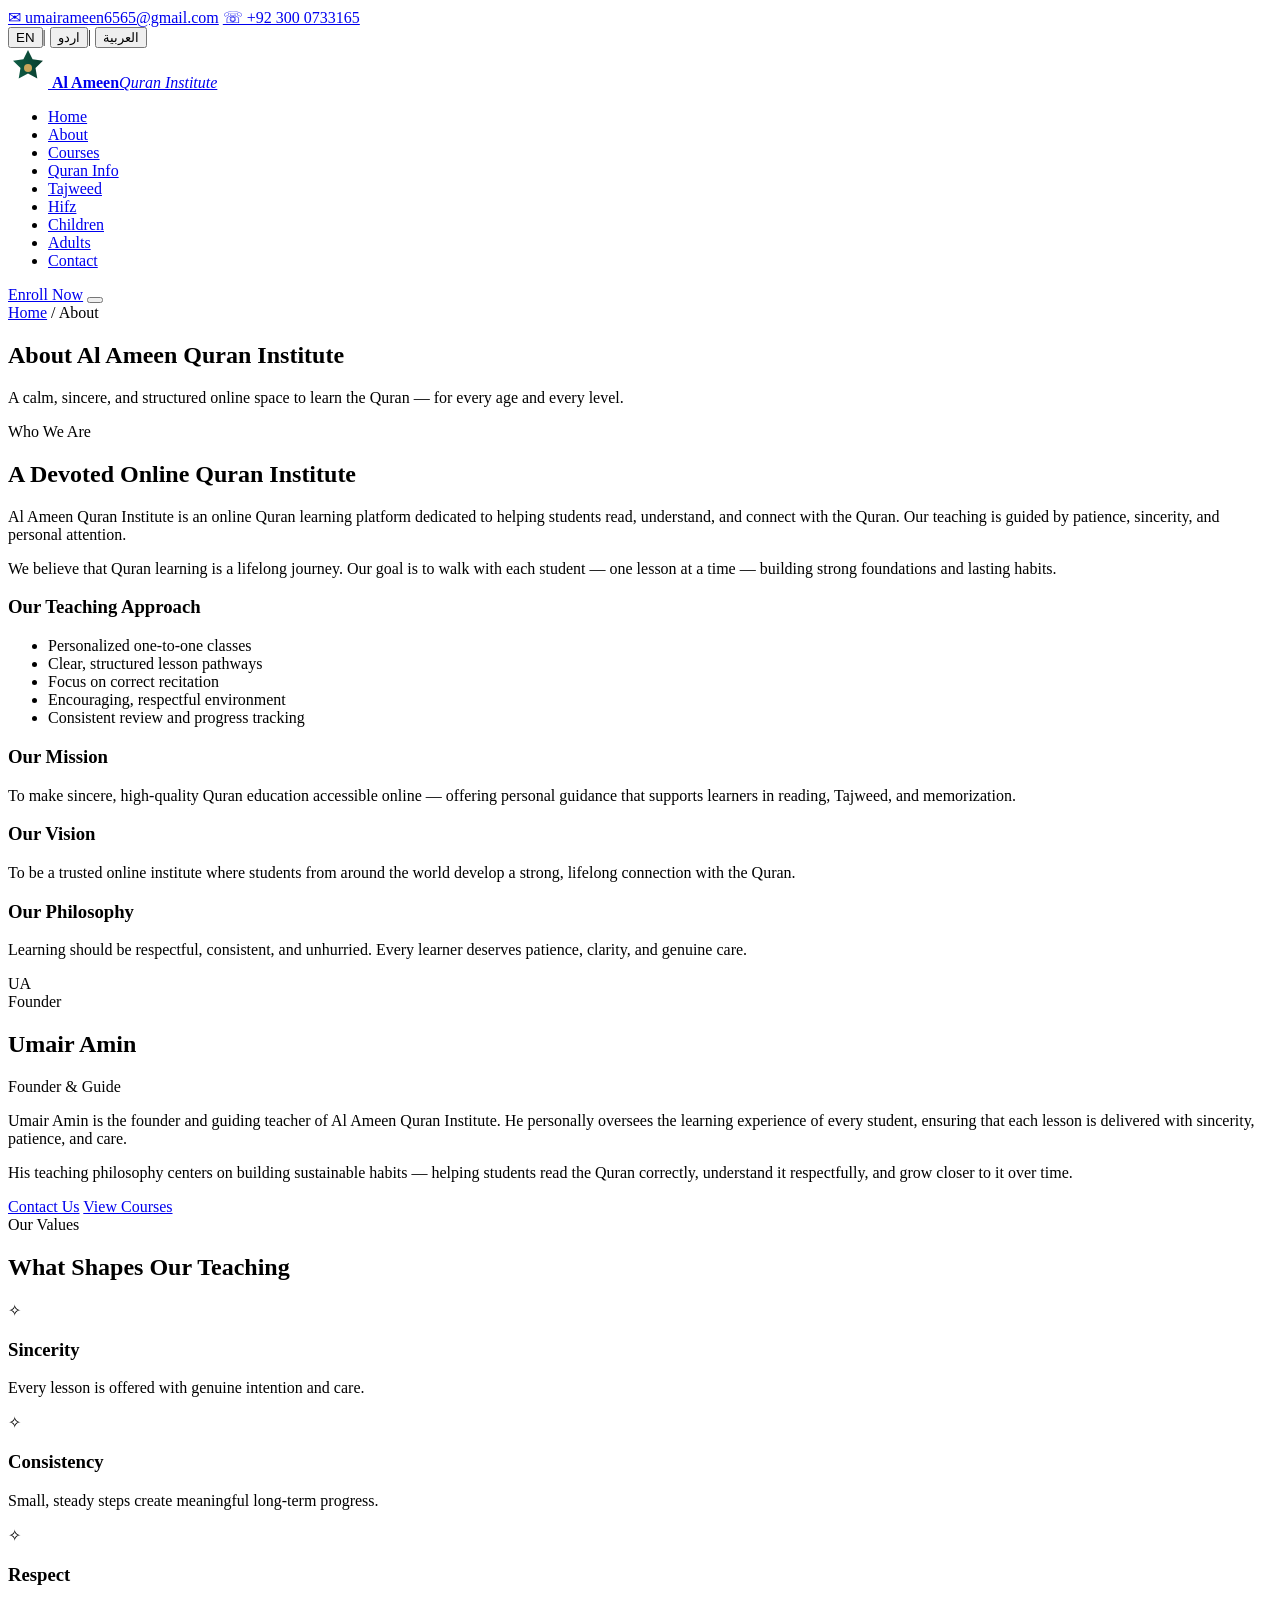
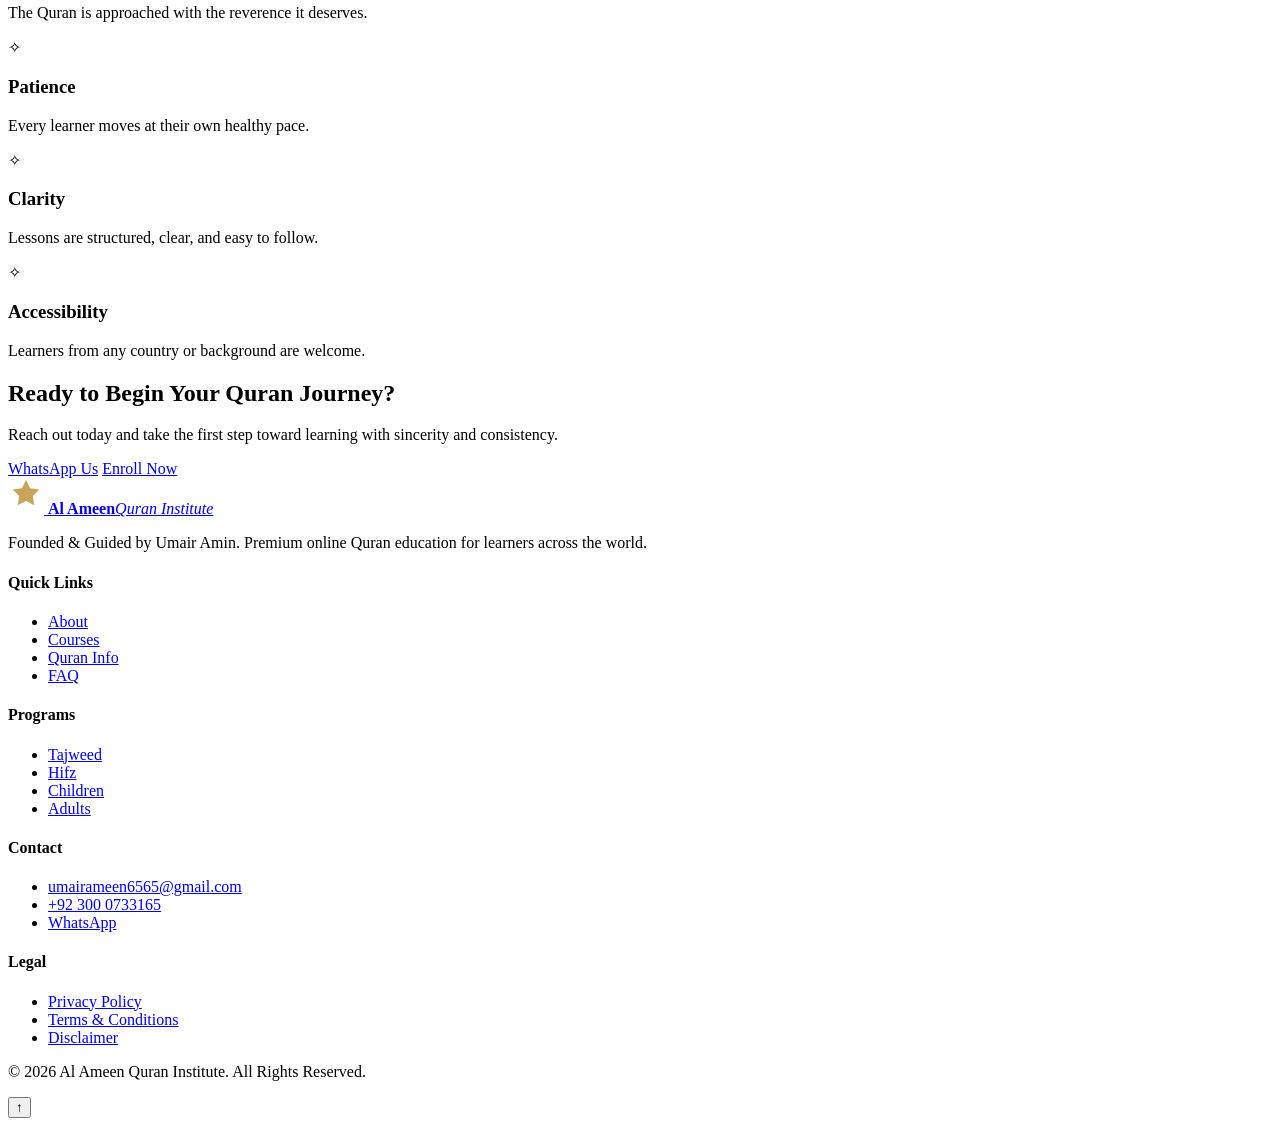
==== commit 6aa16ced: "Update about.html" ====
--- a/about.html
+++ b/about.html
@@ -1,492 +1,176 @@
 <!DOCTYPE html>
 <html lang="en" dir="ltr">
 <head>
-    <meta charset="UTF-8">
-    <meta name="viewport" content="width=device-width, initial-scale=1.0">
-    <meta name="description" content="Learn about Al Ameen Quran Institute - our mission, vision, teaching approach, and commitment to quality online Quran education for students worldwide.">
-    <meta name="keywords" content="about al ameen quran institute, quran education, online quran learning, umair amin, quran teaching philosophy">
-    <meta name="author" content="Al Ameen Quran Institute">
-    
-    <!-- Open Graph Meta Tags -->
-    <meta property="og:title" content="About Al Ameen Quran Institute - Our Mission & Vision">
-    <meta property="og:description" content="Discover our commitment to providing quality online Quran education with personalized guidance for students of all ages and levels.">
-    <meta property="og:type" content="website">
-    <meta property="og:url" content="https://YOUR-DOMAIN-HERE/about.html">
-    <meta property="og:image" content="https://YOUR-DOMAIN-HERE/assets/images/og-image.jpg">
-    
-    <!-- Twitter Card Meta Tags -->
-    <meta name="twitter:card" content="summary_large_image">
-    <meta name="twitter:title" content="About Al Ameen Quran Institute - Our Mission & Vision">
-    <meta name="twitter:description" content="Discover our commitment to providing quality online Quran education with personalized guidance for students of all ages and levels.">
-    <meta name="twitter:image" content="https://YOUR-DOMAIN-HERE/assets/images/og-image.jpg">
-    
-    <!-- Canonical URL -->
-    <link rel="canonical" href="https://YOUR-DOMAIN-HERE/about.html">
-    
-    <!-- Favicon -->
-    <link rel="icon" type="image/png" href="assets/icons/favicon.png">
-    
-    <!-- Fonts -->
-    <link rel="preconnect" href="https://fonts.googleapis.com">
-    <link rel="preconnect" href="https://fonts.gstatic.com" crossorigin>
-    <link href="https://fonts.googleapis.com/css2?family=Inter:wght@300;400;500;600;700&family=Noto+Naskh+Arabic:wght@400;500;600;700&family=Noto+Sans+Arabic:wght@300;400;500;600;700&display=swap" rel="stylesheet">
-    
-    <!-- Stylesheet -->
-    <link rel="stylesheet" href="css/style.css">
-    
-    <title>About Us - Al Ameen Quran Institute | Our Mission & Teaching Approach</title>
+<meta charset="UTF-8" />
+<meta name="viewport" content="width=device-width, initial-scale=1.0" />
+<title>About Us | Al Ameen Quran Institute</title>
+<meta name="description" content="Learn about Al Ameen Quran Institute — our mission, vision, teaching approach, and founder Umair Amin. Premium online Quran education for all ages." />
+<link rel="canonical" href="https://YOUR-DOMAIN-HERE/about.html" />
+<meta property="og:type" content="website" />
+<meta property="og:title" content="About Al Ameen Quran Institute" />
+<meta property="og:description" content="Our mission, vision, and teaching approach for online Quran learning." />
+<meta property="og:url" content="https://YOUR-DOMAIN-HERE/about.html" />
+<meta property="og:image" content="assets/images/og-cover.jpg" />
+<meta name="twitter:card" content="summary_large_image" />
+<link rel="preconnect" href="https://fonts.googleapis.com" />
+<link rel="preconnect" href="https://fonts.gstatic.com" crossorigin />
+<link href="https://fonts.googleapis.com/css2?family=Manrope:wght@400;500;600;700;800&family=Noto+Naskh+Arabic:wght@400;500;600;700&family=Noto+Nastaliq+Urdu:wght@400;500;600;700&display=swap" rel="stylesheet" />
+<link rel="stylesheet" href="css/style.css" />
+<link rel="icon" type="image/svg+xml" href="assets/icons/favicon.svg" />
 </head>
 <body>
 
-    <!-- Navigation -->
-    <nav class="navbar" id="navbar">
-        <div class="container nav-container">
-            <div class="nav-brand">
-                <a href="index.html" class="logo">
-                    <span class="logo-text" data-translate="brandName">AL AMEEN QURAN INSTITUTE</span>
-                </a>
-            </div>
-            
-            <div class="nav-menu" id="navMenu">
-                <ul class="nav-list">
-                    <li class="nav-item"><a href="index.html" class="nav-link" data-translate="navHome">Home</a></li>
-                    <li class="nav-item"><a href="about.html" class="nav-link active" data-translate="navAbout">About</a></li>
-                    <li class="nav-item"><a href="courses.html" class="nav-link" data-translate="navCourses">Courses</a></li>
-                    <li class="nav-item"><a href="quran-information.html" class="nav-link" data-translate="navQuranInfo">Quran Info</a></li>
-                    <li class="nav-item"><a href="tajweed.html" class="nav-link" data-translate="navTajweed">Tajweed</a></li>
-                    <li class="nav-item"><a href="hifz.html" class="nav-link" data-translate="navHifz">Hifz</a></li>
-                    <li class="nav-item"><a href="children-quran.html" class="nav-link" data-translate="navChildren">Children</a></li>
-                    <li class="nav-item"><a href="adults-quran.html" class="nav-link" data-translate="navAdults">Adults</a></li>
-                    <li class="nav-item"><a href="contact.html" class="nav-link" data-translate="navContact">Contact</a></li>
-                </ul>
-                
-                <div class="nav-actions">
-                    <div class="language-switcher">
-                        <button class="lang-btn active" data-lang="en">EN</button>
-                        <button class="lang-btn" data-lang="ur">اردو</button>
-                        <button class="lang-btn" data-lang="ar">العربية</button>
-                    </div>
-                    <a href="contact.html" class="btn btn-primary" data-translate="enrollNow">Enroll Now</a>
-                </div>
-            </div>
-            
-            <button class="nav-toggle" id="navToggle" aria-label="Toggle navigation">
-                <span class="hamburger"></span>
-            </button>
-        </div>
+<div class="topbar">
+  <div class="container topbar__inner">
+    <div class="topbar__contact">
+      <a href="mailto:umairameen6565@gmail.com">✉ umairameen6565@gmail.com</a>
+      <a href="tel:+923000733165">☏ +92 300 0733165</a>
+    </div>
+    <div class="lang-switcher" role="group" aria-label="Language switcher">
+      <button class="lang-btn active" data-lang="en">EN</button><span>|</span>
+      <button class="lang-btn" data-lang="ur">اردو</button><span>|</span>
+      <button class="lang-btn" data-lang="ar">العربية</button>
+    </div>
+  </div>
+</div>
+
+<header class="site-header" id="siteHeader">
+  <div class="container header__inner">
+    <a href="index.html" class="brand">
+      <span class="brand__mark"><svg viewBox="0 0 40 40" width="40" height="40"><defs><linearGradient id="g2" x1="0" x2="1"><stop offset="0" stop-color="#0f5e46"/><stop offset="1" stop-color="#0a3d2e"/></linearGradient></defs><path fill="url(#g2)" d="M20 2l4.6 9.3 10.4 1.5-7.5 7.3 1.8 10.3L20 25.6l-9.3 4.8 1.8-10.3L5 12.8l10.4-1.5z"/><circle cx="20" cy="20" r="4" fill="#c9a55a"/></svg></span>
+      <span class="brand__text"><strong>Al Ameen</strong><em>Quran Institute</em></span>
+    </a>
+    <nav class="nav" id="mainNav" aria-label="Primary navigation">
+      <ul>
+        <li><a href="index.html" data-i18n="nav.home">Home</a></li>
+        <li><a href="about.html" class="active" data-i18n="nav.about">About</a></li>
+        <li><a href="courses.html" data-i18n="nav.courses">Courses</a></li>
+        <li><a href="quran-information.html" data-i18n="nav.quran">Quran Info</a></li>
+        <li><a href="tajweed.html" data-i18n="nav.tajweed">Tajweed</a></li>
+        <li><a href="hifz.html" data-i18n="nav.hifz">Hifz</a></li>
+        <li><a href="children-quran.html" data-i18n="nav.children">Children</a></li>
+        <li><a href="adults-quran.html" data-i18n="nav.adults">Adults</a></li>
+        <li><a href="contact.html" data-i18n="nav.contact">Contact</a></li>
+      </ul>
     </nav>
+    <div class="header__actions">
+      <a href="contact.html" class="btn btn--primary btn--sm" data-i18n="nav.enroll">Enroll Now</a>
+      <button class="hamburger" id="hamburger" aria-label="Open menu" aria-expanded="false"><span></span><span></span><span></span></button>
+    </div>
+  </div>
+</header>
 
-    <!-- Page Header -->
-    <section class="page-header">
-        <div class="container">
-            <h1 class="page-title" data-translate="aboutPageTitle">About Al Ameen Quran Institute</h1>
-            <p class="page-subtitle" data-translate="aboutPageSubtitle">Our mission to provide quality Quran education for students worldwide</p>
-        </div>
-    </section>
+<section class="page-hero">
+  <div class="container">
+    <nav class="breadcrumbs" aria-label="Breadcrumb"><a href="index.html">Home</a> / <span>About</span></nav>
+    <h1 data-i18n="about.title">About Al Ameen Quran Institute</h1>
+    <p data-i18n="about.lead">A calm, sincere, and structured online space to learn the Quran — for every age and every level.</p>
+  </div>
+</section>
 
-    <!-- Who We Are Section -->
-    <section class="who-we-are section-padding">
-        <div class="container">
-            <div class="content-grid">
-                <div class="content-text">
-                    <h2 class="section-title" data-translate="whoWeAreTitle">Who We Are</h2>
-                    <p class="text-large" data-translate="whoWeArePara1">
-                        Al Ameen Quran Institute is an online platform dedicated to providing quality Quran education to students around the world. We believe that every Muslim deserves the opportunity to learn the Quran properly, regardless of their location or schedule.
-                    </p>
-                    <p data-translate="whoWeArePara2">
-                        Through personalized one-to-one instruction, we help students of all ages build a strong foundation in Quran reading, improve their recitation with proper Tajweed, and develop a meaningful lifelong connection with the Holy Quran.
-                    </p>
-                    <p data-translate="whoWeArePara3">
-                        Our teaching approach is patient, respectful, and tailored to each student's individual learning pace and goals. We understand that every student is different, and we adapt our methods to ensure effective and enjoyable learning.
-                    </p>
-                </div>
-                <div class="content-visual">
-                    <div class="visual-placeholder">
-                        <svg width="100%" height="100%" viewBox="0 0 400 300" fill="none">
-                            <rect width="400" height="300" fill="#f8f9fa"/>
-                            <path d="M200 80 L200 220 M140 150 L260 150" stroke="#2d5f4f" stroke-width="3" stroke-linecap="round"/>
-                            <circle cx="200" cy="150" r="70" stroke="#2d5f4f" stroke-width="2" fill="none"/>
-                            <text x="200" y="270" font-family="Inter" font-size="14" fill="#2d5f4f" text-anchor="middle">Quran Education</text>
-                        </svg>
-                    </div>
-                </div>
-            </div>
-        </div>
-    </section>
+<section class="section">
+  <div class="container two-col">
+    <div>
+      <span class="eyebrow" data-i18n="about.who.eyebrow">Who We Are</span>
+      <h2 data-i18n="about.who.title">A Devoted Online Quran Institute</h2>
+      <p data-i18n="about.who.p1">Al Ameen Quran Institute is an online Quran learning platform dedicated to helping students read, understand, and connect with the Quran. Our teaching is guided by patience, sincerity, and personal attention.</p>
+      <p data-i18n="about.who.p2">We believe that Quran learning is a lifelong journey. Our goal is to walk with each student — one lesson at a time — building strong foundations and lasting habits.</p>
+    </div>
+    <div class="info-card">
+      <h3 data-i18n="about.approach.title">Our Teaching Approach</h3>
+      <ul class="ticks">
+        <li data-i18n="about.approach.1">Personalized one-to-one classes</li>
+        <li data-i18n="about.approach.2">Clear, structured lesson pathways</li>
+        <li data-i18n="about.approach.3">Focus on correct recitation</li>
+        <li data-i18n="about.approach.4">Encouraging, respectful environment</li>
+        <li data-i18n="about.approach.5">Consistent review and progress tracking</li>
+      </ul>
+    </div>
+  </div>
+</section>
 
-    <!-- Mission & Vision Section -->
-    <section class="mission-vision section-padding bg-light">
-        <div class="container">
-            <div class="mission-vision-grid">
-                <div class="mission-card">
-                    <div class="card-icon">
-                        <svg width="48" height="48" viewBox="0 0 24 24" fill="none" stroke="currentColor" stroke-width="2">
-                            <circle cx="12" cy="12" r="10"></circle>
-                            <path d="M12 6v6l4 2"></path>
-                        </svg>
-                    </div>
-                    <h2 class="card-title" data-translate="missionTitle">Our Mission</h2>
-                    <p class="card-text" data-translate="missionText">
-                        Our mission is to make quality Quran education accessible to Muslims worldwide through personalized online instruction. We strive to help every student develop correct recitation, understand the importance of Tajweed, and build consistent Quran learning habits that last a lifetime.
-                    </p>
-                </div>
-                
-                <div class="vision-card">
-                    <div class="card-icon">
-                        <svg width="48" height="48" viewBox="0 0 24 24" fill="none" stroke="currentColor" stroke-width="2">
-                            <path d="M1 12s4-8 11-8 11 8 11 8-4 8-11 8-11-8-11-8z"></path>
-                            <circle cx="12" cy="12" r="3"></circle>
-                        </svg>
-                    </div>
-                    <h2 class="card-title" data-translate="visionTitle">Our Vision</h2>
-                    <p class="card-text" data-translate="visionText">
-                        We envision a global community of Quran learners who recite with confidence, understand with clarity, and live with the guidance of the Holy Quran. Our goal is to empower students to build a deep and lasting relationship with Allah's words.
-                    </p>
-                </div>
-            </div>
-        </div>
-    </section>
+<section class="section section--soft">
+  <div class="container mv-grid">
+    <article class="mv-card">
+      <h3 data-i18n="about.mission.title">Our Mission</h3>
+      <p data-i18n="about.mission.p">To make sincere, high-quality Quran education accessible online — offering personal guidance that supports learners in reading, Tajweed, and memorization.</p>
+    </article>
+    <article class="mv-card">
+      <h3 data-i18n="about.vision.title">Our Vision</h3>
+      <p data-i18n="about.vision.p">To be a trusted online institute where students from around the world develop a strong, lifelong connection with the Quran.</p>
+    </article>
+    <article class="mv-card">
+      <h3 data-i18n="about.philosophy.title">Our Philosophy</h3>
+      <p data-i18n="about.philosophy.p">Learning should be respectful, consistent, and unhurried. Every learner deserves patience, clarity, and genuine care.</p>
+    </article>
+  </div>
+</section>
 
-    <!-- Teaching Approach Section -->
-    <section class="teaching-approach section-padding">
-        <div class="container">
-            <div class="section-header text-center">
-                <h2 class="section-title" data-translate="teachingApproachTitle">Our Teaching Approach</h2>
-                <p class="section-description" data-translate="teachingApproachDescription">
-                    We believe in a comprehensive, patient, and personalized approach to Quran education.
-                </p>
-            </div>
-            
-            <div class="approach-grid">
-                <div class="approach-card">
-                    <h3 class="approach-title" data-translate="approach1Title">Personalized Learning</h3>
-                    <p class="approach-text" data-translate="approach1Text">
-                        Every student receives individual attention through one-to-one classes, allowing us to adapt our teaching to their specific needs, pace, and learning style.
-                    </p>
-                </div>
-                
-                <div class="approach-card">
-                    <h3 class="approach-title" data-translate="approach2Title">Correct Recitation</h3>
-                    <p class="approach-text" data-translate="approach2Text">
-                        We emphasize proper pronunciation and Tajweed from the beginning, ensuring students learn to recite the Quran correctly and beautifully.
-                    </p>
-                </div>
-                
-                <div class="approach-card">
-                    <h3 class="approach-title" data-translate="approach3Title">Progressive Learning</h3>
-                    <p class="approach-text" data-translate="approach3Text">
-                        Our curriculum builds systematically from foundational Arabic letters to advanced recitation, ensuring solid progress at each stage.
-                    </p>
-                </div>
-                
-                <div class="approach-card">
-                    <h3 class="approach-title" data-translate="approach4Title">Consistent Practice</h3>
-                    <p class="approach-text" data-translate="approach4Text">
-                        We encourage regular daily practice and revision, helping students build lasting habits that strengthen their connection with the Quran.
-                    </p>
-                </div>
-                
-                <div class="approach-card">
-                    <h3 class="approach-title" data-translate="approach5Title">Patient Guidance</h3>
-                    <p class="approach-text" data-translate="approach5Text">
-                        Learning the Quran requires patience and encouragement. We provide supportive instruction that builds confidence and motivation.
-                    </p>
-                </div>
-                
-                <div class="approach-card">
-                    <h3 class="approach-title" data-translate="approach6Title">Flexible Scheduling</h3>
-                    <p class="approach-text" data-translate="approach6Text">
-                        We understand busy lives and offer flexible class times that accommodate students' routines and commitments.
-                    </p>
-                </div>
-            </div>
-        </div>
-    </section>
+<section class="section">
+  <div class="container founder">
+    <div class="founder__photo" aria-hidden="true">
+      <div class="founder__placeholder">UA</div>
+    </div>
+    <div class="founder__content">
+      <span class="eyebrow" data-i18n="about.founder.eyebrow">Founder</span>
+      <h2>Umair Amin</h2>
+      <p class="founder__role" data-i18n="about.founder.role">Founder &amp; Guide</p>
+      <p data-i18n="about.founder.p1">Umair Amin is the founder and guiding teacher of Al Ameen Quran Institute. He personally oversees the learning experience of every student, ensuring that each lesson is delivered with sincerity, patience, and care.</p>
+      <p data-i18n="about.founder.p2">His teaching philosophy centers on building sustainable habits — helping students read the Quran correctly, understand it respectfully, and grow closer to it over time.</p>
+      <div class="founder__actions">
+        <a href="contact.html" class="btn btn--primary" data-i18n="nav.contact">Contact Us</a>
+        <a href="courses.html" class="btn btn--outline" data-i18n="nav.courses">View Courses</a>
+      </div>
+    </div>
+  </div>
+</section>
 
-    <!-- Learning Philosophy Section -->
-    <section class="learning-philosophy section-padding bg-light">
-        <div class="container">
-            <h2 class="section-title text-center" data-translate="philosophyTitle">Our Learning Philosophy</h2>
-            
-            <div class="philosophy-content">
-                <div class="philosophy-item">
-                    <h3 class="philosophy-heading" data-translate="philosophy1Title">Supporting Different Learning Levels</h3>
-                    <p class="philosophy-text" data-translate="philosophy1Text">
-                        Whether you are a complete beginner learning Arabic letters for the first time, or an experienced reader looking to perfect your Tajweed, we meet you where you are and help you progress from there. Our classes are designed to support learners at every stage of their Quran journey.
-                    </p>
-                </div>
-                
-                <div class="philosophy-item">
-                    <h3 class="philosophy-heading" data-translate="philosophy2Title">Importance of Correct Recitation</h3>
-                    <p class="philosophy-text" data-translate="philosophy2Text">
-                        Reciting the Quran correctly is not just about pronunciation—it is about honoring the sacred words of Allah and preserving the way the Quran has been transmitted for generations. We place strong emphasis on teaching proper articulation and Tajweed rules to ensure students recite with accuracy and beauty.
-                    </p>
-                </div>
-                
-                <div class="philosophy-item">
-                    <h3 class="philosophy-heading" data-translate="philosophy3Title">Building Consistency</h3>
-                    <p class="philosophy-text" data-translate="philosophy3Text">
-                        Consistency is key to successful Quran learning. We help students develop daily routines, set realistic goals, and maintain regular practice habits. Small, consistent efforts lead to significant progress over time.
-                    </p>
-                </div>
-                
-                <div class="philosophy-item">
-                    <h3 class="philosophy-heading" data-translate="philosophy4Title">Respectful Learning Environment</h3>
-                    <p class="philosophy-text" data-translate="philosophy4Text">
-                        We approach Quran education with the respect and reverence it deserves. Our classes are conducted in a manner that upholds Islamic values while creating a comfortable and encouraging learning atmosphere.
-                    </p>
-                </div>
-            </div>
-        </div>
-    </section>
+<section class="section section--soft">
+  <div class="container section__head">
+    <span class="eyebrow" data-i18n="about.values.eyebrow">Our Values</span>
+    <h2 data-i18n="about.values.title">What Shapes Our Teaching</h2>
+  </div>
+  <div class="container feature-grid">
+    <div class="feature-card"><div class="feature-card__icon">✧</div><h3 data-i18n="about.v1t">Sincerity</h3><p data-i18n="about.v1d">Every lesson is offered with genuine intention and care.</p></div>
+    <div class="feature-card"><div class="feature-card__icon">✧</div><h3 data-i18n="about.v2t">Consistency</h3><p data-i18n="about.v2d">Small, steady steps create meaningful long-term progress.</p></div>
+    <div class="feature-card"><div class="feature-card__icon">✧</div><h3 data-i18n="about.v3t">Respect</h3><p data-i18n="about.v3d">The Quran is approached with the reverence it deserves.</p></div>
+    <div class="feature-card"><div class="feature-card__icon">✧</div><h3 data-i18n="about.v4t">Patience</h3><p data-i18n="about.v4d">Every learner moves at their own healthy pace.</p></div>
+    <div class="feature-card"><div class="feature-card__icon">✧</div><h3 data-i18n="about.v5t">Clarity</h3><p data-i18n="about.v5d">Lessons are structured, clear, and easy to follow.</p></div>
+    <div class="feature-card"><div class="feature-card__icon">✧</div><h3 data-i18n="about.v6t">Accessibility</h3><p data-i18n="about.v6d">Learners from any country or background are welcome.</p></div>
+  </div>
+</section>
 
-    <!-- Founder Section -->
-    <section class="founder section-padding">
-        <div class="container">
-            <div class="section-header text-center">
-                <h2 class="section-title" data-translate="founderSectionTitle">Founder & Guide</h2>
-            </div>
-            
-            <div class="founder-content">
-                <div class="founder-image">
-                    <div class="image-placeholder">
-                        <svg width="100%" height="100%" viewBox="0 0 300 300" fill="none">
-                            <rect width="300" height="300" fill="#f8f9fa"/>
-                            <circle cx="150" cy="120" r="50" stroke="#2d5f4f" stroke-width="3" fill="none"/>
-                            <path d="M150 170 L150 200 M130 200 L170 200 M130 180 Q130 170 140 170 L160 170 Q170 170 170 180" stroke="#2d5f4f" stroke-width="3" stroke-linecap="round" fill="none"/>
-                            <text x="150" y="270" font-family="Inter" font-size="16" fill="#2d5f4f" text-anchor="middle" font-weight="600">Umair Amin</text>
-                        </svg>
-                    </div>
-                </div>
-                
-                <div class="founder-info">
-                    <h3 class="founder-name" data-translate="founderName">Umair Amin</h3>
-                    <p class="founder-role" data-translate="founderRole">Founder & Guide</p>
-                    <div class="founder-description">
-                        <p data-translate="founderBio1">
-                            Umair Amin is the founder and guiding teacher of Al Ameen Quran Institute. With a deep commitment to Quran education, he established this institute to help Muslims worldwide access quality Quran learning through personalized online instruction.
-                        </p>
-                        <p data-translate="founderBio2">
-                            His teaching approach emphasizes correct recitation, patient guidance, and building strong foundations in Tajweed and Quran reading. He is dedicated to supporting students of all ages and levels in their journey to strengthen their connection with the Holy Quran.
-                        </p>
-                    </div>
-                </div>
-            </div>
-        </div>
-    </section>
+<section class="cta-band">
+  <div class="container cta-band__inner">
+    <div>
+      <h2 data-i18n="cta.title">Ready to Begin Your Quran Journey?</h2>
+      <p data-i18n="cta.lead">Reach out today and take the first step toward learning with sincerity and consistency.</p>
+    </div>
+    <div class="cta-band__actions">
+      <a href="https://wa.me/923000733165" class="btn btn--primary" target="_blank" rel="noopener">WhatsApp Us</a>
+      <a href="contact.html" class="btn btn--outline" data-i18n="nav.enroll">Enroll Now</a>
+    </div>
+  </div>
+</section>
 
-    <!-- Values Section -->
-    <section class="values section-padding bg-light">
-        <div class="container">
-            <div class="section-header text-center">
-                <h2 class="section-title" data-translate="valuesTitle">Our Core Values</h2>
-            </div>
-            
-            <div class="values-grid">
-                <div class="value-card">
-                    <div class="value-icon">
-                        <svg width="40" height="40" viewBox="0 0 24 24" fill="none" stroke="currentColor" stroke-width="2">
-                            <path d="M12 2L2 7l10 5 10-5-10-5z"></path>
-                            <path d="M2 17l10 5 10-5M2 12l10 5 10-5"></path>
-                        </svg>
-                    </div>
-                    <h3 class="value-name" data-translate="value1Name">Quality</h3>
-                    <p class="value-text" data-translate="value1Text">
-                        We are committed to providing high-quality Quran education that honors the sacred text and helps students learn correctly.
-                    </p>
-                </div>
-                
-                <div class="value-card">
-                    <div class="value-icon">
-                        <svg width="40" height="40" viewBox="0 0 24 24" fill="none" stroke="currentColor" stroke-width="2">
-                            <path d="M20 21v-2a4 4 0 0 0-4-4H8a4 4 0 0 0-4 4v2"></path>
-                            <circle cx="12" cy="7" r="4"></circle>
-                        </svg>
-                    </div>
-                    <h3 class="value-name" data-translate="value2Name">Respect</h3>
-                    <p class="value-text" data-translate="value2Text">
-                        We approach Quran teaching with the reverence it deserves while treating every student with dignity and kindness.
-                    </p>
-                </div>
-                
-                <div class="value-card">
-                    <div class="value-icon">
-                        <svg width="40" height="40" viewBox="0 0 24 24" fill="none" stroke="currentColor" stroke-width="2">
-                            <polyline points="22 12 18 12 15 21 9 3 6 12 2 12"></polyline>
-                        </svg>
-                    </div>
-                    <h3 class="value-name" data-translate="value3Name">Patience</h3>
-                    <p class="value-text" data-translate="value3Text">
-                        Learning the Quran is a journey. We provide patient, supportive instruction that encourages progress at every step.
-                    </p>
-                </div>
-                
-                <div class="value-card">
-                    <div class="value-icon">
-                        <svg width="40" height="40" viewBox="0 0 24 24" fill="none" stroke="currentColor" stroke-width="2">
-                            <circle cx="12" cy="12" r="10"></circle>
-                            <path d="M12 2a15.3 15.3 0 0 1 4 10 15.3 15.3 0 0 1-4 10 15.3 15.3 0 0 1-4-10 15.3 15.3 0 0 1 4-10z"></path>
-                        </svg>
-                    </div>
-                    <h3 class="value-name" data-translate="value4Name">Accessibility</h3>
-                    <p class="value-text" data-translate="value4Text">
-                        Through online learning, we make quality Quran education accessible to students anywhere in the world.
-                    </p>
-                </div>
-                
-                <div class="value-card">
-                    <div class="value-icon">
-                        <svg width="40" height="40" viewBox="0 0 24 24" fill="none" stroke="currentColor" stroke-width="2">
-                            <path d="M17 21v-2a4 4 0 0 0-4-4H5a4 4 0 0 0-4 4v2"></path>
-                            <circle cx="9" cy="7" r="4"></circle>
-                            <path d="M23 21v-2a4 4 0 0 0-3-3.87"></path>
-                            <path d="M16 3.13a4 4 0 0 1 0 7.75"></path>
-                        </svg>
-                    </div>
-                    <h3 class="value-name" data-translate="value5Name">Personalization</h3>
-                    <p class="value-text" data-translate="value5Text">
-                        Every student is unique. We tailor our teaching to individual needs, goals, and learning styles.
-                    </p>
-                </div>
-                
-                <div class="value-card">
-                    <div class="value-icon">
-                        <svg width="40" height="40" viewBox="0 0 24 24" fill="none" stroke="currentColor" stroke-width="2">
-                            <circle cx="12" cy="12" r="10"></circle>
-                            <polyline points="12 6 12 12 16 14"></polyline>
-                        </svg>
-                    </div>
-                    <h3 class="value-name" data-translate="value6Name">Consistency</h3>
-                    <p class="value-text" data-translate="value6Text">
-                        We help students build regular Quran learning habits that create lasting spiritual growth and knowledge.
-                    </p>
-                </div>
-            </div>
-        </div>
-    </section>
+<footer class="footer">
+  <div class="container footer__grid">
+    <div class="footer__brand">
+      <a href="index.html" class="brand brand--light">
+        <span class="brand__mark"><svg viewBox="0 0 40 40" width="36" height="36"><path fill="#c9a55a" d="M20 2l4.6 9.3 10.4 1.5-7.5 7.3 1.8 10.3L20 25.6l-9.3 4.8 1.8-10.3L5 12.8l10.4-1.5z"/></svg></span>
+        <span class="brand__text"><strong>Al Ameen</strong><em>Quran Institute</em></span>
+      </a>
+      <p data-i18n="footer.tag">Founded &amp; Guided by Umair Amin. Premium online Quran education for learners across the world.</p>
+    </div>
+    <div><h4 data-i18n="footer.links">Quick Links</h4><ul><li><a href="about.html" data-i18n="nav.about">About</a></li><li><a href="courses.html" data-i18n="nav.courses">Courses</a></li><li><a href="quran-information.html" data-i18n="nav.quran">Quran Info</a></li><li><a href="faq.html" data-i18n="nav.faq">FAQ</a></li></ul></div>
+    <div><h4 data-i18n="footer.programs">Programs</h4><ul><li><a href="tajweed.html" data-i18n="nav.tajweed">Tajweed</a></li><li><a href="hifz.html" data-i18n="nav.hifz">Hifz</a></li><li><a href="children-quran.html" data-i18n="nav.children">Children</a></li><li><a href="adults-quran.html" data-i18n="nav.adults">Adults</a></li></ul></div>
+    <div><h4 data-i18n="footer.contact">Contact</h4><ul><li><a href="mailto:umairameen6565@gmail.com">umairameen6565@gmail.com</a></li><li><a href="tel:+923000733165">+92 300 0733165</a></li><li><a href="https://wa.me/923000733165" target="_blank" rel="noopener">WhatsApp</a></li></ul></div>
+    <div><h4 data-i18n="footer.legal">Legal</h4><ul><li><a href="privacy-policy.html" data-i18n="footer.privacy">Privacy Policy</a></li><li><a href="terms.html" data-i18n="footer.terms">Terms &amp; Conditions</a></li><li><a href="disclaimer.html" data-i18n="footer.disclaimer">Disclaimer</a></li></ul></div>
+  </div>
+  <div class="footer__bottom"><div class="container"><p>© 2026 Al Ameen Quran Institute. <span data-i18n="footer.rights">All Rights Reserved.</span></p></div></div>
+</footer>
 
-    <!-- CTA Section -->
-    <section class="cta-section section-padding bg-primary">
-        <div class="container">
-            <div class="cta-content text-center">
-                <h2 class="cta-title" data-translate="ctaSectionTitle">Ready to Begin Your Quran Journey?</h2>
-                <p class="cta-description" data-translate="ctaSectionDescription">
-                    Join Al Ameen Quran Institute today and start learning the Quran with personalized guidance and flexible online classes.
-                </p>
-                <div class="cta-buttons">
-                    <a href="contact.html" class="btn btn-white btn-large" data-translate="enrollToday">Enroll Today</a>
-                    <a href="courses.html" class="btn btn-secondary-outline btn-large" data-translate="viewCourses">View Courses</a>
-                </div>
-            </div>
-        </div>
-    </section>
-
-    <!-- Footer -->
-    <footer class="footer">
-        <div class="container">
-            <div class="footer-main">
-                <div class="footer-column">
-                    <div class="footer-brand">
-                        <h3 class="footer-logo" data-translate="brandName">AL AMEEN QURAN INSTITUTE</h3>
-                        <p class="footer-tagline" data-translate="footerTagline">Founded & Guided by Umair Amin</p>
-                        <p class="footer-description" data-translate="footerDescription">
-                            Providing quality online Quran education with personalized one-to-one instruction for students worldwide.
-                        </p>
-                    </div>
-                </div>
-                
-                <div class="footer-column">
-                    <h4 class="footer-title" data-translate="footerQuickLinks">Quick Links</h4>
-                    <ul class="footer-links">
-                        <li><a href="index.html" data-translate="navHome">Home</a></li>
-                        <li><a href="about.html" data-translate="navAbout">About</a></li>
-                        <li><a href="courses.html" data-translate="navCourses">Courses</a></li>
-                        <li><a href="quran-information.html" data-translate="navQuranInfo">Quran Info</a></li>
-                        <li><a href="faq.html" data-translate="navFAQ">FAQ</a></li>
-                    </ul>
-                </div>
-                
-                <div class="footer-column">
-                    <h4 class="footer-title" data-translate="footerCourses">Courses</h4>
-                    <ul class="footer-links">
-                        <li><a href="tajweed.html" data-translate="navTajweed">Tajweed</a></li>
-                        <li><a href="hifz.html" data-translate="navHifz">Hifz</a></li>
-                        <li><a href="children-quran.html" data-translate="navChildren">Children</a></li>
-                        <li><a href="adults-quran.html" data-translate="navAdults">Adults</a></li>
-                        <li><a href="courses.html" data-translate="viewAllCourses">View All Courses</a></li>
-                    </ul>
-                </div>
-                
-                <div class="footer-column">
-                    <h4 class="footer-title" data-translate="footerContact">Contact</h4>
-                    <ul class="footer-contact">
-                        <li>
-                            <svg width="18" height="18" viewBox="0 0 24 24" fill="none" stroke="currentColor" stroke-width="2">
-                                <path d="M4 4h16c1.1 0 2 .9 2 2v12c0 1.1-.9 2-2 2H4c-1.1 0-2-.9-2-2V6c0-1.1.9-2 2-2z"></path>
-                                <polyline points="22,6 12,13 2,6"></polyline>
-                            </svg>
-                            <a href="mailto:umairameen6565@gmail.com">umairameen6565@gmail.com</a>
-                        </li>
-                        <li>
-                            <svg width="18" height="18" viewBox="0 0 24 24" fill="none" stroke="currentColor" stroke-width="2">
-                                <path d="M22 16.92v3a2 2 0 0 1-2.18 2 19.79 19.79 0 0 1-8.63-3.07 19.5 19.5 0 0 1-6-6 19.79 19.79 0 0 1-3.07-8.67A2 2 0 0 1 4.11 2h3a2 2 0 0 1 2 1.72 12.84 12.84 0 0 0 .7 2.81 2 2 0 0 1-.45 2.11L8.09 9.91a16 16 0 0 0 6 6l1.27-1.27a2 2 0 0 1 2.11-.45 12.84 12.84 0 0 0 2.81.7A2 2 0 0 1 22 16.92z"></path>
-                            </svg>
-                            <a href="tel:+923000733165">+92 300 0733165</a>
-                        </li>
-                        <li>
-                            <svg width="18" height="18" viewBox="0 0 24 24" fill="none" stroke="currentColor" stroke-width="2">
-                                <path d="M21 11.5a8.38 8.38 0 0 1-.9 3.8 8.5 8.5 0 0 1-7.6 4.7 8.38 8.38 0 0 1-3.8-.9L3 21l1.9-5.7a8.38 8.38 0 0 1-.9-3.8 8.5 8.5 0 0 1 4.7-7.6 8.38 8.38 0 0 1 3.8-.9h.5a8.48 8.48 0 0 1 8 8v.5z"></path>
-                            </svg>
-                            <a href="https://wa.me/923000733165" target="_blank" rel="noopener noreferrer" data-translate="whatsappUs">WhatsApp Us</a>
-                        </li>
-                    </ul>
-                    
-                    <div class="footer-social">
-                        <a href="#" class="social-link" aria-label="Facebook" title="Facebook">
-                            <svg width="20" height="20" viewBox="0 0 24 24" fill="currentColor">
-                                <path d="M24 12.073c0-6.627-5.373-12-12-12s-12 5.373-12 12c0 5.99 4.388 10.954 10.125 11.854v-8.385H7.078v-3.47h3.047V9.43c0-3.007 1.792-4.669 4.533-4.669 1.312 0 2.686.235 2.686.235v2.953H15.83c-1.491 0-1.956.925-1.956 1.874v2.25h3.328l-.532 3.47h-2.796v8.385C19.612 23.027 24 18.062 24 12.073z"/>
-                            </svg>
-                        </a>
-                        <a href="#" class="social-link" aria-label="Instagram" title="Instagram">
-                            <svg width="20" height="20" viewBox="0 0 24 24" fill="currentColor">
-                                <path d="M12 2.163c3.204 0 3.584.012 4.85.07 3.252.148 4.771 1.691 4.919 4.919.058 1.265.069 1.645.069 4.849 0 3.205-.012 3.584-.069 4.849-.149 3.225-1.664 4.771-4.919 4.919-1.266.058-1.644.07-4.85.07-3.204 0-3.584-.012-4.849-.07-3.26-.149-4.771-1.699-4.919-4.92-.058-1.265-.07-1.644-.07-4.849 0-3.204.013-3.583.07-4.849.149-3.227 1.664-4.771 4.919-4.919 1.266-.057 1.645-.069 4.849-.069zm0-2.163c-3.259 0-3.667.014-4.947.072-4.358.2-6.78 2.618-6.98 6.98-.059 1.281-.073 1.689-.073 4.948 0 3.259.014 3.668.072 4.948.2 4.358 2.618 6.78 6.98 6.98 1.281.058 1.689.072 4.948.072 3.259 0 3.668-.014 4.948-.072 4.354-.2 6.782-2.618 6.979-6.98.059-1.28.073-1.689.073-4.948 0-3.259-.014-3.667-.072-4.947-.196-4.354-2.617-6.78-6.979-6.98-1.281-.059-1.69-.073-4.949-.073zm0 5.838c-3.403 0-6.162 2.759-6.162 6.162s2.759 6.163 6.162 6.163 6.162-2.759 6.162-6.163c0-3.403-2.759-6.162-6.162-6.162zm0 10.162c-2.209 0-4-1.79-4-4 0-2.209 1.791-4 4-4s4 1.791 4 4c0 2.21-1.791 4-4 4zm6.406-11.845c-.796 0-1.441.645-1.441 1.44s.645 1.44 1.441 1.44c.795 0 1.439-.645 1.439-1.44s-.644-1.44-1.439-1.44z"/>
-                            </svg>
-                        </a>
-                        <a href="#" class="social-link" aria-label="YouTube" title="YouTube">
-                            <svg width="20" height="20" viewBox="0 0 24 24" fill="currentColor">
-                                <path d="M23.498 6.186a3.016 3.016 0 0 0-2.122-2.136C19.505 3.545 12 3.545 12 3.545s-7.505 0-9.377.505A3.017 3.017 0 0 0 .502 6.186C0 8.07 0 12 0 12s0 3.93.502 5.814a3.016 3.016 0 0 0 2.122 2.136c1.871.505 9.376.505 9.376.505s7.505 0 9.377-.505a3.015 3.015 0 0 0 2.122-2.136C24 15.93 24 12 24 12s0-3.93-.502-5.814zM9.545 15.568V8.432L15.818 12l-6.273 3.568z"/>
-                            </svg>
-                        </a>
-                    </div>
-                </div>
-                
-                <div class="footer-column">
-                    <h4 class="footer-title" data-translate="footerLegal">Legal</h4>
-                    <ul class="footer-links">
-                        <li><a href="privacy-policy.html" data-translate="navPrivacy">Privacy Policy</a></li>
-                        <li><a href="terms.html" data-translate="navTerms">Terms & Conditions</a></li>
-                        <li><a href="disclaimer.html" data-translate="navDisclaimer">Disclaimer</a></li>
-                    </ul>
-                </div>
-            </div>
-            
-            <div class="footer-bottom">
-                <p class="copyright">
-                    <span data-translate="copyright">© 2026 Al Ameen Quran Institute. All Rights Reserved.</span>
-                </p>
-            </div>
-        </div>
-    </footer>
-
-    <!-- Back to Top Button -->
-    <button class="back-to-top" id="backToTop" aria-label="Back to top">
-        <svg width="24" height="24" viewBox="0 0 24 24" fill="none" stroke="currentColor" stroke-width="2">
-            <polyline points="18 15 12 9 6 15"></polyline>
-        </svg>
-    </button>
-
-    <!-- JavaScript -->
-    <script src="js/app.js"></script>
-
+<button class="back-to-top" id="backToTop" aria-label="Back to top">↑</button>
+<script src="js/app.js"></script>
 </body>
 </html>
